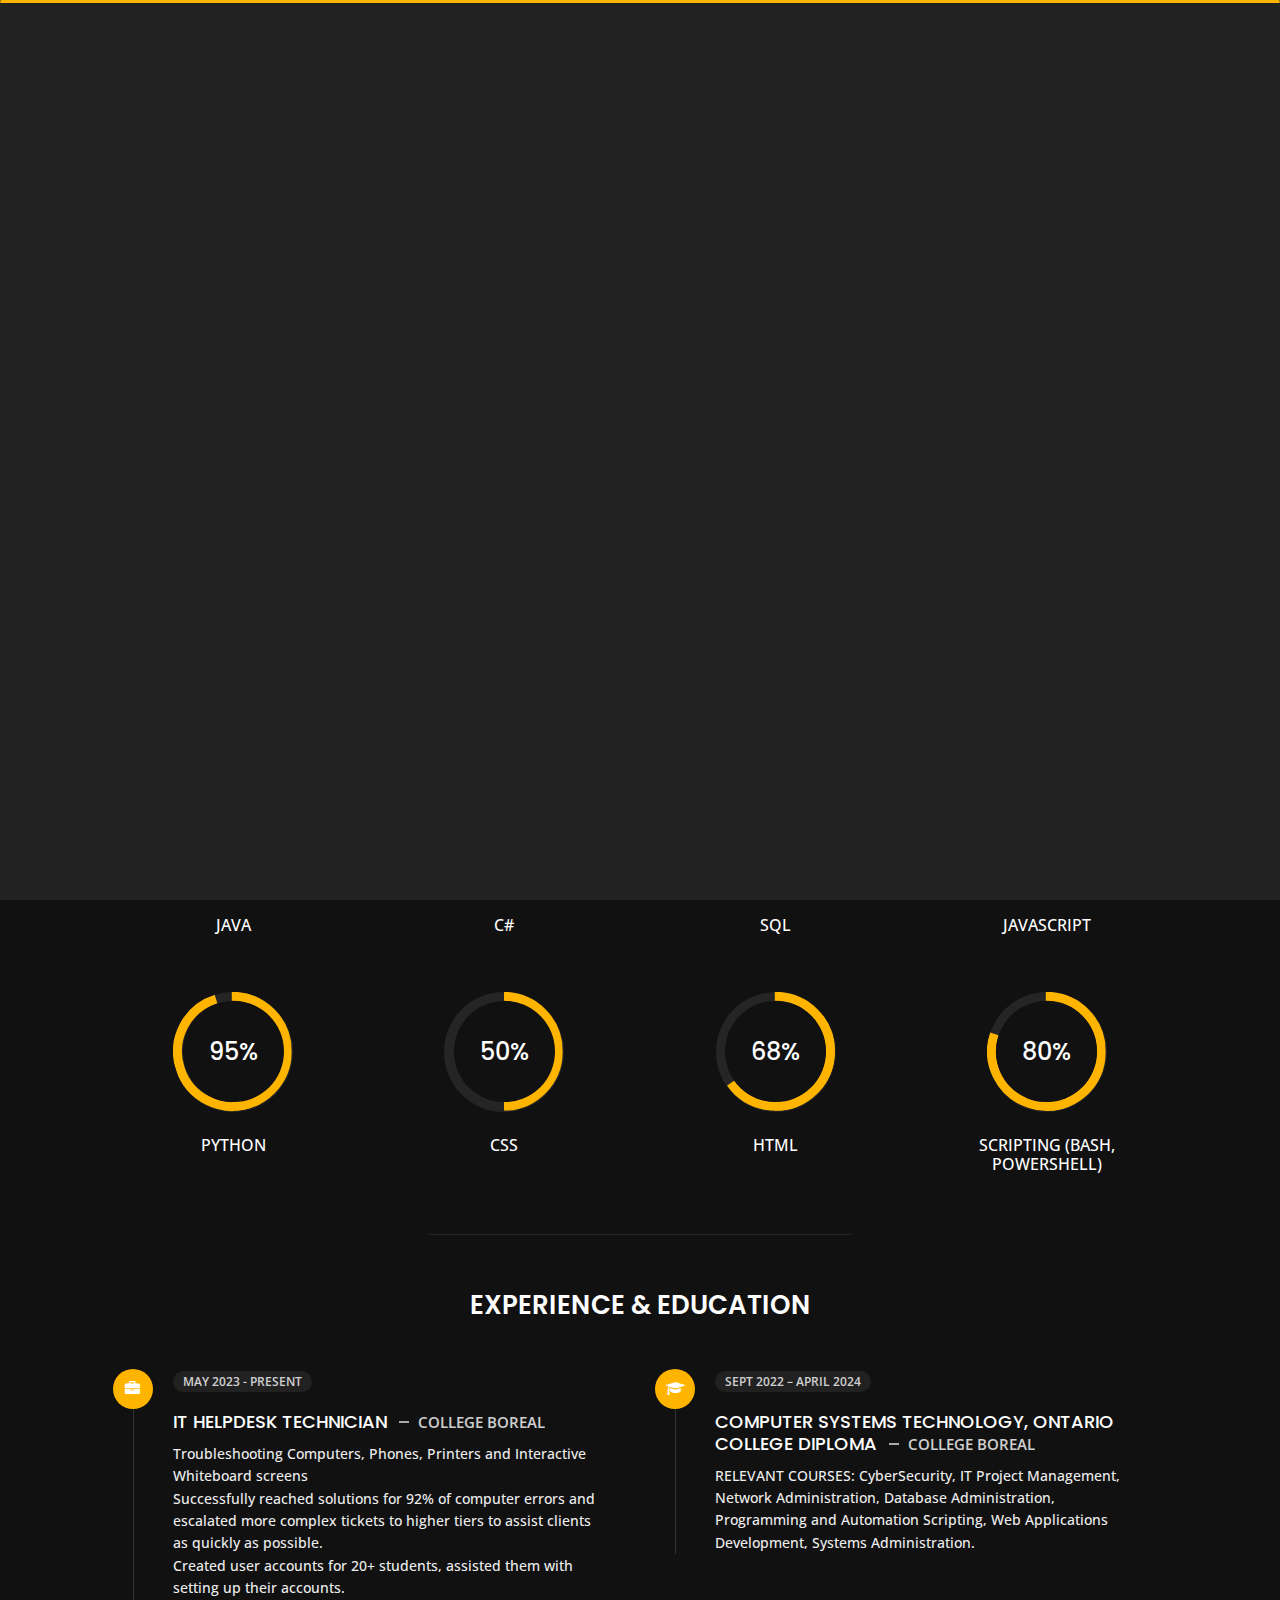
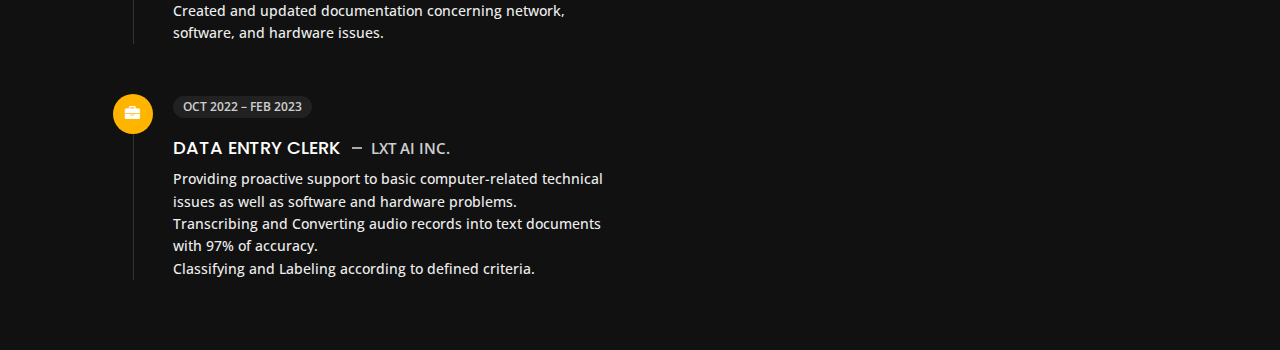
==== Pf-main/about.html @ 0c10811a "initial commit" ====
<!DOCTYPE html>
<html lang="en">

<head>
    <meta charset="utf-8">
    <title>Madani-T - About Me</title>
    <meta name="viewport" content="width=device-width, initial-scale=1">

    <!-- Template Google Fonts -->
    <link href="https://fonts.googleapis.com/css?family=Poppins:400,400i,500,500i,600,600i,700,700i,800,800i,900,900i" rel="stylesheet">
    <link href="https://fonts.googleapis.com/css?family=Open+Sans:300,400,400i,600,600i,700" rel="stylesheet">

    <!-- Template CSS Files -->
    <link href="css/bootstrap.min.css" rel="stylesheet">
    <link href="css/preloader.min.css" rel="stylesheet">
    <link href="css/circle.css" rel="stylesheet">
    <link href="css/font-awesome.min.css" rel="stylesheet">
    <link href="css/fm.revealator.jquery.min.css" rel="stylesheet">
    <link href="css/style.css" rel="stylesheet">

    <!-- CSS Skin File -->
    <link href="css/skins/yellow.css" rel="stylesheet">

    <!-- Modernizr JS File -->
    <script src="js/modernizr.custom.js"></script>
</head>

<body class="about">
<!-- Header Starts -->
<header class="header" id="navbar-collapse-toggle">
    <!-- Fixed Navigation Starts -->
    <ul class="icon-menu d-none d-lg-block revealator-slideup revealator-once revealator-delay1">
        <li class="icon-box">
            <i class="fa fa-home"></i>
            <a href="./">
                <h2>Home</h2>
            </a>
        </li>
        <li class="icon-box active">
            <i class="fa fa-user"></i>
            <a href="./about">
                <h2>About</h2>
            </a>
        </li>
        <li class="icon-box">
            <i class="fa fa-briefcase"></i>
            <a href="./portfolio">
                <h2>Portfolio</h2>
            </a>
        </li>
        <li class="icon-box">
            <i class="fa fa-envelope-open"></i>
            <a href="./contact">
                <h2>Contact</h2>
            </a>
		</li>
    </ul>
    <!-- Fixed Navigation Ends -->
    <!-- Mobile Menu Starts -->
    <nav role="navigation" class="d-block d-lg-none">
        <div id="menuToggle">
            <input type="checkbox" />
            <span></span>
            <span></span>
            <span></span>
            <ul class="list-unstyled" id="menu">
                <li><a href="./"><i class="fa fa-home"></i><span>Home</span></a></li>
                <li class="active"><a href="./about"><i class="fa fa-user"></i><span>About</span></a></li>
                <li><a href="./portfolio"><i class="fa fa-folder-open"></i><span>Portfolio</span></a></li>
                <li><a href="./contact"><i class="fa fa-envelope-open"></i><span>Contact</span></a></li>
            </ul>
        </div>
    </nav>
    <!-- Mobile Menu Ends -->
</header>
<!-- Header Ends -->
<!-- Page Title Starts -->
<section class="title-section text-left text-sm-center revealator-slideup revealator-once revealator-delay1">
    <h1>ABOUT <span>ME</span></h1>
    <span class="title-bg">Resume</span>
</section>
<!-- Page Title Ends -->
<!-- Main Content Starts -->
<section class="main-content revealator-slideup revealator-once revealator-delay1">
    <div class="container">
        <div class="row">
            <!-- Personal Info Starts -->
            <div class="col-12 col-lg-5 col-xl-6">
                <div class="row">
                    <div class="col-12">
                        <h3 class="text-uppercase custom-title mb-0 ft-wt-600">personal infos</h3>
                    </div>
                    <div class="col-12 d-block d-sm-none">
                        <img src="img/profile.jpg" class="img-fluid main-img-mobile" alt="my picture" />
                    </div>
                    <div class="col-6">
                        <ul class="about-list list-unstyled open-sans-font">
                            <li> <span class="title">first name :</span> <span class="value d-block d-sm-inline-block d-lg-block d-xl-inline-block">Madani</span> </li>
                            <li> <span class="title">last name :</span> <span class="value d-block d-sm-inline-block d-lg-block d-xl-inline-block">Tall</span> </li>
                            <li> <span class="title">Age :</span> <span class="value d-block d-sm-inline-block d-lg-block d-xl-inline-block">23</span> </li>
                            <li> <span class="title">Nationality :</span> <span class="value d-block d-sm-inline-block d-lg-block d-xl-inline-block">Malien</span> </li>
                            <li> <span class="title">Freelance :</span> <span class="value d-block d-sm-inline-block d-lg-block d-xl-inline-block">Available</span> </li>
                        </ul>
                    </div>
                    <div class="col-6">
                        <ul class="about-list list-unstyled open-sans-font">
                            <li> <span class="title">Address :</span> <span class="value d-block d-sm-inline-block d-lg-block d-xl-inline-block">Toronto, Ontario, CA</span> </li>
                            <li> <span class="title">phone :</span> <span class="value d-block d-sm-inline-block d-lg-block d-xl-inline-block">+1 (647) 283-9360</span> </li>
                            <li> <span class="title">Email :</span> <span class="value d-block d-sm-inline-block d-lg-block d-xl-inline-block">Madanit314@gmail.com</span> </li>
                            <li> <span class="title">GitHub :</span> <span class="value d-block d-sm-inline-block d-lg-block d-xl-inline-block"></span>Ackerman223</li>
                            <li> <span class="title">langages :</span> <span class="value d-block d-sm-inline-block d-lg-block d-xl-inline-block">French, English</span> </li>
                        </ul>
                    </div>
                </div>
            </div>
            <!-- Personal Info Ends -->
            <!-- Boxes Starts -->
            <div class="col-12 col-lg-7 col-xl-6 mt-5 mt-lg-0">
                <div class="row">
                    <div class="col-6">
                        <div class="box-stats with-margin">
                            <h3 class="poppins-font position-relative">2</h3>
                            <p class="open-sans-font m-0 position-relative text-uppercase">years of <span class="d-block">experience</span></p>
                        </div>
                    </div>
                    <div class="col-6">
                        <div class="box-stats with-margin">
                            <h3 class="poppins-font position-relative">10</h3>
                            <p class="open-sans-font m-0 position-relative text-uppercase">completed <span class="d-block">projects</span></p>
                        </div>
                    </div>
                    <div class="col-6">
                        <div class="box-stats">
                            <h3 class="poppins-font position-relative">20</h3>
                            <p class="open-sans-font m-0 position-relative text-uppercase">Happy<span class="d-block">customers</span></p>
                        </div>
                    </div>
                </div>
            </div>
            <!-- Boxes Ends -->
        </div>
        <hr class="separator">
        <!-- Skills Starts -->
        <div class="row">
            <div class="col-12">
                <h3 class="text-uppercase pb-4 pb-sm-5 mb-3 mb-sm-0 text-left text-sm-center custom-title ft-wt-600">My Skills</h3>
            </div>
            <div class="col-6 col-md-3 mb-3 mb-sm-5">
                <div class="c100 p25">
                    <span>27%</span>
                    <div class="slice">
                        <div class="bar"></div>
                        <div class="fill"></div>
                    </div>
                </div>
                <h6 class="text-uppercase open-sans-font text-center mt-2 mt-sm-4">java</h6>
            </div>
            <div class="col-6 col-md-3 mb-3 mb-sm-5">
                <div class="c100 p89">
                    <span>89%</span>
                    <div class="slice">
                        <div class="bar"></div>
                        <div class="fill"></div>
                    </div>
                </div>
                <h6 class="text-uppercase open-sans-font text-center mt-2 mt-sm-4">c#</h6>
            </div>
            <div class="col-6 col-md-3 mb-3 mb-sm-5">
                <div class="c100 p70">
                    <span>73%</span>
                    <div class="slice">
                        <div class="bar"></div>
                        <div class="fill"></div>
                    </div>
                </div>
                <h6 class="text-uppercase open-sans-font text-center mt-2 mt-sm-4">sql</h6>
            </div>
            <div class="col-6 col-md-3 mb-3 mb-sm-5">
                <div class="c100 p66">
                    <span>70%</span>
                    <div class="slice">
                        <div class="bar"></div>
                        <div class="fill"></div>
                    </div>
                </div>
                <h6 class="text-uppercase open-sans-font text-center mt-2 mt-sm-4">javascript</h6>
            </div>
            <div class="col-6 col-md-3 mb-3 mb-sm-5">
                <div class="c100 p95">
                    <span>95%</span>
                    <div class="slice">
                        <div class="bar"></div>
                        <div class="fill"></div>
                    </div>
                </div>
                <h6 class="text-uppercase open-sans-font text-center mt-2 mt-sm-4">python</h6>
            </div>
            <div class="col-6 col-md-3 mb-3 mb-sm-5">
                <div class="c100 p50">
                    <span>50%</span>
                    <div class="slice">
                        <div class="bar"></div>
                        <div class="fill"></div>
                    </div>
                </div>
                <h6 class="text-uppercase open-sans-font text-center mt-2 mt-sm-4">css</h6>
            </div>
            <div class="col-6 col-md-3 mb-3 mb-sm-5">
                <div class="c100 p65">
                    <span>68%</span>
                    <div class="slice">
                        <div class="bar"></div>
                        <div class="fill"></div>
                    </div>
                </div>
                <h6 class="text-uppercase open-sans-font text-center mt-2 mt-sm-4">html</h6>
            </div>
            <div class="col-6 col-md-3 mb-3 mb-sm-5">
                <div class="c100 p80">
                    <span>80%</span>
                    <div class="slice">
                        <div class="bar"></div>
                        <div class="fill"></div>
                    </div>
                </div>
                <h6 class="text-uppercase open-sans-font text-center mt-2 mt-sm-4">scripting (bash, powershell)</h6>
            </div>
        </div>
        <!-- Skills Ends -->
        <hr class="separator mt-1">
        <!-- Experience & Education Starts -->
        <div class="row">
            <div class="col-12">
                <h3 class="text-uppercase pb-5 mb-0 text-left text-sm-center custom-title ft-wt-600">Experience <span>&</span> Education</h3>
            </div>
            <div class="col-lg-6 m-15px-tb">
                <div class="resume-box">
                    <ul>
                        <li>
                            <div class="icon">
                                <i class="fa fa-briefcase"></i>
                            </div>
                            <span class="time open-sans-font text-uppercase">MAY 2023 - PRESENT</span>
                            <h5 class="poppins-font text-uppercase">IT Helpdesk Technician <span class="place open-sans-font">College Boreal</span></h5>
                            <p class="open-sans-font">Troubleshooting Computers, Phones, Printers and Interactive Whiteboard screens</p>
							<p class="open-sans-font">Successfully reached solutions for 92% of computer errors and escalated more complex tickets to higher tiers to assist clients as quickly as possible.</p>
							<p class="open-sans-font">Created user accounts for 20+ students, assisted them with setting up their accounts.</p>
							<p class="open-sans-font">Created and updated documentation concerning network, software, and hardware issues.</p>
                        </li>
                        <li>
                            <div class="icon">
                                <i class="fa fa-briefcase"></i>
                            </div>
                            <span class="time open-sans-font text-uppercase">OCT 2022 – FEB 2023</span>
                            <h5 class="poppins-font text-uppercase">Data Entry Clerk <span class="place open-sans-font">LXT AI Inc.</span></h5>
                            <p class="open-sans-font">Providing proactive support to basic computer-related technical issues as well as software and hardware problems.</p>
							<p class="open-sans-font">Transcribing and Converting audio records into text documents with 97% of accuracy.</p>
							<p class="open-sans-font">Classifying and Labeling according to defined criteria.</p>
                        </li>
                    </ul>
                </div>
            </div>
            <div class="col-lg-6 m-15px-tb">
                <div class="resume-box">
                    <ul>
                        <li>
                            <div class="icon">
                                <i class="fa fa-graduation-cap"></i>
                            </div>
                            <span class="time open-sans-font text-uppercase">SEPT 2022 – APRIL 2024</span>
                            <h5 class="poppins-font text-uppercase">Computer Systems Technology, Ontario College Diploma <span class="place open-sans-font">College Boreal</span></h5>
                            <p class="open-sans-font">RELEVANT COURSES: CyberSecurity, IT Project Management, Network Administration, Database Administration, Programming and Automation Scripting, Web Applications Development, Systems Administration.</p>
                        </li>
                    </ul>
                </div>
            </div>
        </div>
        <!-- Experience & Education Ends -->
    </div>
</section>
<!-- Main Content Ends -->

<!-- Template JS Files -->
<script src="js/jquery-3.5.0.min.js"></script>
<script src="js/preloader.min.js"></script>
<script src="js/fm.revealator.jquery.min.js"></script>
<script src="js/imagesloaded.pkgd.min.js"></script>
<script src="js/masonry.pkgd.min.js"></script>
<script src="js/classie.js"></script>
<script src="js/cbpGridGallery.js"></script>
<script src="js/jquery.hoverdir.js"></script>
<script src="js/popper.min.js"></script>
<script src="js/bootstrap.js"></script>
<script src="js/custom.js"></script>

</body>

</html>
---- Pf-main/css/preloader.min.css ----
.preloader{position:fixed;top:0;right:0;bottom:0;left:0;background-color:#111;transform-origin:bottom;z-index:111111}.preloader .black_wall{height:100%;background-color:#222;transform-origin:top;animation:preloader_slide 0.5s ease-in-out 0s 1 normal both}.preloader .loader{width:100%;height:3px;position:absolute;border-radius:2px;top:0;right:0;left:0;margin:auto;background-color:#FFC41F;transform-origin:left;animation:loader_running 3s ease-in-out 1s infinite normal both}.preloader.off{animation:preloader_slide 0.5s ease-in-out 0s 1 reverse both}@keyframes loader_running{0%{transform:scaleX(0);transform-origin:left}49%{transform:scaleX(1);transform-origin:left}50%{transform:scaleX(1);transform-origin:right}100%{transform-origin:right;transform:scaleX(0)}}@keyframes preloader_slide{from{transform:scaleY(0)}to{transform:scaleY(1)}}
---- Pf-main/css/circle.css ----
.rect-auto,
.c100.p51 .slice,
.c100.p52 .slice,
.c100.p53 .slice,
.c100.p54 .slice,
.c100.p55 .slice,
.c100.p56 .slice,
.c100.p57 .slice,
.c100.p58 .slice,
.c100.p59 .slice,
.c100.p60 .slice,
.c100.p61 .slice,
.c100.p62 .slice,
.c100.p63 .slice,
.c100.p64 .slice,
.c100.p65 .slice,
.c100.p66 .slice,
.c100.p67 .slice,
.c100.p68 .slice,
.c100.p69 .slice,
.c100.p70 .slice,
.c100.p71 .slice,
.c100.p72 .slice,
.c100.p73 .slice,
.c100.p74 .slice,
.c100.p75 .slice,
.c100.p76 .slice,
.c100.p77 .slice,
.c100.p78 .slice,
.c100.p79 .slice,
.c100.p80 .slice,
.c100.p81 .slice,
.c100.p82 .slice,
.c100.p83 .slice,
.c100.p84 .slice,
.c100.p85 .slice,
.c100.p86 .slice,
.c100.p87 .slice,
.c100.p88 .slice,
.c100.p89 .slice,
.c100.p90 .slice,
.c100.p91 .slice,
.c100.p92 .slice,
.c100.p93 .slice,
.c100.p94 .slice,
.c100.p95 .slice,
.c100.p96 .slice,
.c100.p97 .slice,
.c100.p98 .slice,
.c100.p99 .slice,
.c100.p100 .slice {
  clip: rect(auto, auto, auto, auto);
}
.pie,
.c100 .bar,
.c100.p51 .fill,
.c100.p52 .fill,
.c100.p53 .fill,
.c100.p54 .fill,
.c100.p55 .fill,
.c100.p56 .fill,
.c100.p57 .fill,
.c100.p58 .fill,
.c100.p59 .fill,
.c100.p60 .fill,
.c100.p61 .fill,
.c100.p62 .fill,
.c100.p63 .fill,
.c100.p64 .fill,
.c100.p65 .fill,
.c100.p66 .fill,
.c100.p67 .fill,
.c100.p68 .fill,
.c100.p69 .fill,
.c100.p70 .fill,
.c100.p71 .fill,
.c100.p72 .fill,
.c100.p73 .fill,
.c100.p74 .fill,
.c100.p75 .fill,
.c100.p76 .fill,
.c100.p77 .fill,
.c100.p78 .fill,
.c100.p79 .fill,
.c100.p80 .fill,
.c100.p81 .fill,
.c100.p82 .fill,
.c100.p83 .fill,
.c100.p84 .fill,
.c100.p85 .fill,
.c100.p86 .fill,
.c100.p87 .fill,
.c100.p88 .fill,
.c100.p89 .fill,
.c100.p90 .fill,
.c100.p91 .fill,
.c100.p92 .fill,
.c100.p93 .fill,
.c100.p94 .fill,
.c100.p95 .fill,
.c100.p96 .fill,
.c100.p97 .fill,
.c100.p98 .fill,
.c100.p99 .fill,
.c100.p100 .fill {
  position: absolute;
  border: 0.08em solid #307bbb;
  width: 0.84em;
  height: 0.84em;
  clip: rect(0em, 0.5em, 1em, 0em);
  border-radius: 50%;
  -webkit-transform: rotate(0deg);
  -moz-transform: rotate(0deg);
  -ms-transform: rotate(0deg);
  -o-transform: rotate(0deg);
  transform: rotate(0deg);
}
.pie-fill,
.c100.p51 .bar:after,
.c100.p51 .fill,
.c100.p52 .bar:after,
.c100.p52 .fill,
.c100.p53 .bar:after,
.c100.p53 .fill,
.c100.p54 .bar:after,
.c100.p54 .fill,
.c100.p55 .bar:after,
.c100.p55 .fill,
.c100.p56 .bar:after,
.c100.p56 .fill,
.c100.p57 .bar:after,
.c100.p57 .fill,
.c100.p58 .bar:after,
.c100.p58 .fill,
.c100.p59 .bar:after,
.c100.p59 .fill,
.c100.p60 .bar:after,
.c100.p60 .fill,
.c100.p61 .bar:after,
.c100.p61 .fill,
.c100.p62 .bar:after,
.c100.p62 .fill,
.c100.p63 .bar:after,
.c100.p63 .fill,
.c100.p64 .bar:after,
.c100.p64 .fill,
.c100.p65 .bar:after,
.c100.p65 .fill,
.c100.p66 .bar:after,
.c100.p66 .fill,
.c100.p67 .bar:after,
.c100.p67 .fill,
.c100.p68 .bar:after,
.c100.p68 .fill,
.c100.p69 .bar:after,
.c100.p69 .fill,
.c100.p70 .bar:after,
.c100.p70 .fill,
.c100.p71 .bar:after,
.c100.p71 .fill,
.c100.p72 .bar:after,
.c100.p72 .fill,
.c100.p73 .bar:after,
.c100.p73 .fill,
.c100.p74 .bar:after,
.c100.p74 .fill,
.c100.p75 .bar:after,
.c100.p75 .fill,
.c100.p76 .bar:after,
.c100.p76 .fill,
.c100.p77 .bar:after,
.c100.p77 .fill,
.c100.p78 .bar:after,
.c100.p78 .fill,
.c100.p79 .bar:after,
.c100.p79 .fill,
.c100.p80 .bar:after,
.c100.p80 .fill,
.c100.p81 .bar:after,
.c100.p81 .fill,
.c100.p82 .bar:after,
.c100.p82 .fill,
.c100.p83 .bar:after,
.c100.p83 .fill,
.c100.p84 .bar:after,
.c100.p84 .fill,
.c100.p85 .bar:after,
.c100.p85 .fill,
.c100.p86 .bar:after,
.c100.p86 .fill,
.c100.p87 .bar:after,
.c100.p87 .fill,
.c100.p88 .bar:after,
.c100.p88 .fill,
.c100.p89 .bar:after,
.c100.p89 .fill,
.c100.p90 .bar:after,
.c100.p90 .fill,
.c100.p91 .bar:after,
.c100.p91 .fill,
.c100.p92 .bar:after,
.c100.p92 .fill,
.c100.p93 .bar:after,
.c100.p93 .fill,
.c100.p94 .bar:after,
.c100.p94 .fill,
.c100.p95 .bar:after,
.c100.p95 .fill,
.c100.p96 .bar:after,
.c100.p96 .fill,
.c100.p97 .bar:after,
.c100.p97 .fill,
.c100.p98 .bar:after,
.c100.p98 .fill,
.c100.p99 .bar:after,
.c100.p99 .fill,
.c100.p100 .bar:after,
.c100.p100 .fill {
  -webkit-transform: rotate(180deg);
  -moz-transform: rotate(180deg);
  -ms-transform: rotate(180deg);
  -o-transform: rotate(180deg);
  transform: rotate(180deg);
}
.c100 {
  position: relative;
  font-size: 120px;
  width: 1em;
  height: 1em;
  border-radius: 50%;
  float: left;
  margin: 0 0.1em 0.1em 0;
  background-color: #cccccc;
}
.c100 *,
.c100 *:before,
.c100 *:after {
  -webkit-box-sizing: content-box;
  -moz-box-sizing: content-box;
  box-sizing: content-box;
}
.c100.center {
  float: none;
  margin: 0 auto;
}
.c100.big {
  font-size: 240px;
}
.c100.small {
  font-size: 80px;
}
.c100 > span {
  position: absolute;
  width: 100%;
  z-index: 1;
  left: 0;
  top: 0;
  width: 5em;
  line-height: 5em;
  font-size: 0.2em;
  color: #cccccc;
  display: block;
  text-align: center;
  white-space: nowrap;
  -webkit-transition-property: all;
  -moz-transition-property: all;
  -o-transition-property: all;
  transition-property: all;
  -webkit-transition-duration: 0.2s;
  -moz-transition-duration: 0.2s;
  -o-transition-duration: 0.2s;
  transition-duration: 0.2s;
  -webkit-transition-timing-function: ease-out;
  -moz-transition-timing-function: ease-out;
  -o-transition-timing-function: ease-out;
  transition-timing-function: ease-out;
}
.c100:after {
  position: absolute;
  top: 0.08em;
  left: 0.08em;
  display: block;
  content: " ";
  border-radius: 50%;
  background-color: #f5f5f5;
  width: 0.84em;
  height: 0.84em;
  -webkit-transition-property: all;
  -moz-transition-property: all;
  -o-transition-property: all;
  transition-property: all;
  -webkit-transition-duration: 0.2s;
  -moz-transition-duration: 0.2s;
  -o-transition-duration: 0.2s;
  transition-duration: 0.2s;
  -webkit-transition-timing-function: ease-in;
  -moz-transition-timing-function: ease-in;
  -o-transition-timing-function: ease-in;
  transition-timing-function: ease-in;
}
.c100 .slice {
  position: absolute;
  width: 1em;
  height: 1em;
  clip: rect(0em, 1em, 1em, 0.5em);
}
.c100.p1 .bar {
  -webkit-transform: rotate(3.6deg);
  -moz-transform: rotate(3.6deg);
  -ms-transform: rotate(3.6deg);
  -o-transform: rotate(3.6deg);
  transform: rotate(3.6deg);
}
.c100.p2 .bar {
  -webkit-transform: rotate(7.2deg);
  -moz-transform: rotate(7.2deg);
  -ms-transform: rotate(7.2deg);
  -o-transform: rotate(7.2deg);
  transform: rotate(7.2deg);
}
.c100.p3 .bar {
  -webkit-transform: rotate(10.8deg);
  -moz-transform: rotate(10.8deg);
  -ms-transform: rotate(10.8deg);
  -o-transform: rotate(10.8deg);
  transform: rotate(10.8deg);
}
.c100.p4 .bar {
  -webkit-transform: rotate(14.4deg);
  -moz-transform: rotate(14.4deg);
  -ms-transform: rotate(14.4deg);
  -o-transform: rotate(14.4deg);
  transform: rotate(14.4deg);
}
.c100.p5 .bar {
  -webkit-transform: rotate(18deg);
  -moz-transform: rotate(18deg);
  -ms-transform: rotate(18deg);
  -o-transform: rotate(18deg);
  transform: rotate(18deg);
}
.c100.p6 .bar {
  -webkit-transform: rotate(21.6deg);
  -moz-transform: rotate(21.6deg);
  -ms-transform: rotate(21.6deg);
  -o-transform: rotate(21.6deg);
  transform: rotate(21.6deg);
}
.c100.p7 .bar {
  -webkit-transform: rotate(25.2deg);
  -moz-transform: rotate(25.2deg);
  -ms-transform: rotate(25.2deg);
  -o-transform: rotate(25.2deg);
  transform: rotate(25.2deg);
}
.c100.p8 .bar {
  -webkit-transform: rotate(28.8deg);
  -moz-transform: rotate(28.8deg);
  -ms-transform: rotate(28.8deg);
  -o-transform: rotate(28.8deg);
  transform: rotate(28.8deg);
}
.c100.p9 .bar {
  -webkit-transform: rotate(32.4deg);
  -moz-transform: rotate(32.4deg);
  -ms-transform: rotate(32.4deg);
  -o-transform: rotate(32.4deg);
  transform: rotate(32.4deg);
}
.c100.p10 .bar {
  -webkit-transform: rotate(36deg);
  -moz-transform: rotate(36deg);
  -ms-transform: rotate(36deg);
  -o-transform: rotate(36deg);
  transform: rotate(36deg);
}
.c100.p11 .bar {
  -webkit-transform: rotate(39.6deg);
  -moz-transform: rotate(39.6deg);
  -ms-transform: rotate(39.6deg);
  -o-transform: rotate(39.6deg);
  transform: rotate(39.6deg);
}
.c100.p12 .bar {
  -webkit-transform: rotate(43.2deg);
  -moz-transform: rotate(43.2deg);
  -ms-transform: rotate(43.2deg);
  -o-transform: rotate(43.2deg);
  transform: rotate(43.2deg);
}
.c100.p13 .bar {
  -webkit-transform: rotate(46.800000000000004deg);
  -moz-transform: rotate(46.800000000000004deg);
  -ms-transform: rotate(46.800000000000004deg);
  -o-transform: rotate(46.800000000000004deg);
  transform: rotate(46.800000000000004deg);
}
.c100.p14 .bar {
  -webkit-transform: rotate(50.4deg);
  -moz-transform: rotate(50.4deg);
  -ms-transform: rotate(50.4deg);
  -o-transform: rotate(50.4deg);
  transform: rotate(50.4deg);
}
.c100.p15 .bar {
  -webkit-transform: rotate(54deg);
  -moz-transform: rotate(54deg);
  -ms-transform: rotate(54deg);
  -o-transform: rotate(54deg);
  transform: rotate(54deg);
}
.c100.p16 .bar {
  -webkit-transform: rotate(57.6deg);
  -moz-transform: rotate(57.6deg);
  -ms-transform: rotate(57.6deg);
  -o-transform: rotate(57.6deg);
  transform: rotate(57.6deg);
}
.c100.p17 .bar {
  -webkit-transform: rotate(61.2deg);
  -moz-transform: rotate(61.2deg);
  -ms-transform: rotate(61.2deg);
  -o-transform: rotate(61.2deg);
  transform: rotate(61.2deg);
}
.c100.p18 .bar {
  -webkit-transform: rotate(64.8deg);
  -moz-transform: rotate(64.8deg);
  -ms-transform: rotate(64.8deg);
  -o-transform: rotate(64.8deg);
  transform: rotate(64.8deg);
}
.c100.p19 .bar {
  -webkit-transform: rotate(68.4deg);
  -moz-transform: rotate(68.4deg);
  -ms-transform: rotate(68.4deg);
  -o-transform: rotate(68.4deg);
  transform: rotate(68.4deg);
}
.c100.p20 .bar {
  -webkit-transform: rotate(72deg);
  -moz-transform: rotate(72deg);
  -ms-transform: rotate(72deg);
  -o-transform: rotate(72deg);
  transform: rotate(72deg);
}
.c100.p21 .bar {
  -webkit-transform: rotate(75.60000000000001deg);
  -moz-transform: rotate(75.60000000000001deg);
  -ms-transform: rotate(75.60000000000001deg);
  -o-transform: rotate(75.60000000000001deg);
  transform: rotate(75.60000000000001deg);
}
.c100.p22 .bar {
  -webkit-transform: rotate(79.2deg);
  -moz-transform: rotate(79.2deg);
  -ms-transform: rotate(79.2deg);
  -o-transform: rotate(79.2deg);
  transform: rotate(79.2deg);
}
.c100.p23 .bar {
  -webkit-transform: rotate(82.8deg);
  -moz-transform: rotate(82.8deg);
  -ms-transform: rotate(82.8deg);
  -o-transform: rotate(82.8deg);
  transform: rotate(82.8deg);
}
.c100.p24 .bar {
  -webkit-transform: rotate(86.4deg);
  -moz-transform: rotate(86.4deg);
  -ms-transform: rotate(86.4deg);
  -o-transform: rotate(86.4deg);
  transform: rotate(86.4deg);
}
.c100.p25 .bar {
  -webkit-transform: rotate(90deg);
  -moz-transform: rotate(90deg);
  -ms-transform: rotate(90deg);
  -o-transform: rotate(90deg);
  transform: rotate(90deg);
}
.c100.p26 .bar {
  -webkit-transform: rotate(93.60000000000001deg);
  -moz-transform: rotate(93.60000000000001deg);
  -ms-transform: rotate(93.60000000000001deg);
  -o-transform: rotate(93.60000000000001deg);
  transform: rotate(93.60000000000001deg);
}
.c100.p27 .bar {
  -webkit-transform: rotate(97.2deg);
  -moz-transform: rotate(97.2deg);
  -ms-transform: rotate(97.2deg);
  -o-transform: rotate(97.2deg);
  transform: rotate(97.2deg);
}
.c100.p28 .bar {
  -webkit-transform: rotate(100.8deg);
  -moz-transform: rotate(100.8deg);
  -ms-transform: rotate(100.8deg);
  -o-transform: rotate(100.8deg);
  transform: rotate(100.8deg);
}
.c100.p29 .bar {
  -webkit-transform: rotate(104.4deg);
  -moz-transform: rotate(104.4deg);
  -ms-transform: rotate(104.4deg);
  -o-transform: rotate(104.4deg);
  transform: rotate(104.4deg);
}
.c100.p30 .bar {
  -webkit-transform: rotate(108deg);
  -moz-transform: rotate(108deg);
  -ms-transform: rotate(108deg);
  -o-transform: rotate(108deg);
  transform: rotate(108deg);
}
.c100.p31 .bar {
  -webkit-transform: rotate(111.60000000000001deg);
  -moz-transform: rotate(111.60000000000001deg);
  -ms-transform: rotate(111.60000000000001deg);
  -o-transform: rotate(111.60000000000001deg);
  transform: rotate(111.60000000000001deg);
}
.c100.p32 .bar {
  -webkit-transform: rotate(115.2deg);
  -moz-transform: rotate(115.2deg);
  -ms-transform: rotate(115.2deg);
  -o-transform: rotate(115.2deg);
  transform: rotate(115.2deg);
}
.c100.p33 .bar {
  -webkit-transform: rotate(118.8deg);
  -moz-transform: rotate(118.8deg);
  -ms-transform: rotate(118.8deg);
  -o-transform: rotate(118.8deg);
  transform: rotate(118.8deg);
}
.c100.p34 .bar {
  -webkit-transform: rotate(122.4deg);
  -moz-transform: rotate(122.4deg);
  -ms-transform: rotate(122.4deg);
  -o-transform: rotate(122.4deg);
  transform: rotate(122.4deg);
}
.c100.p35 .bar {
  -webkit-transform: rotate(126deg);
  -moz-transform: rotate(126deg);
  -ms-transform: rotate(126deg);
  -o-transform: rotate(126deg);
  transform: rotate(126deg);
}
.c100.p36 .bar {
  -webkit-transform: rotate(129.6deg);
  -moz-transform: rotate(129.6deg);
  -ms-transform: rotate(129.6deg);
  -o-transform: rotate(129.6deg);
  transform: rotate(129.6deg);
}
.c100.p37 .bar {
  -webkit-transform: rotate(133.20000000000002deg);
  -moz-transform: rotate(133.20000000000002deg);
  -ms-transform: rotate(133.20000000000002deg);
  -o-transform: rotate(133.20000000000002deg);
  transform: rotate(133.20000000000002deg);
}
.c100.p38 .bar {
  -webkit-transform: rotate(136.8deg);
  -moz-transform: rotate(136.8deg);
  -ms-transform: rotate(136.8deg);
  -o-transform: rotate(136.8deg);
  transform: rotate(136.8deg);
}
.c100.p39 .bar {
  -webkit-transform: rotate(140.4deg);
  -moz-transform: rotate(140.4deg);
  -ms-transform: rotate(140.4deg);
  -o-transform: rotate(140.4deg);
  transform: rotate(140.4deg);
}
.c100.p40 .bar {
  -webkit-transform: rotate(144deg);
  -moz-transform: rotate(144deg);
  -ms-transform: rotate(144deg);
  -o-transform: rotate(144deg);
  transform: rotate(144deg);
}
.c100.p41 .bar {
  -webkit-transform: rotate(147.6deg);
  -moz-transform: rotate(147.6deg);
  -ms-transform: rotate(147.6deg);
  -o-transform: rotate(147.6deg);
  transform: rotate(147.6deg);
}
.c100.p42 .bar {
  -webkit-transform: rotate(151.20000000000002deg);
  -moz-transform: rotate(151.20000000000002deg);
  -ms-transform: rotate(151.20000000000002deg);
  -o-transform: rotate(151.20000000000002deg);
  transform: rotate(151.20000000000002deg);
}
.c100.p43 .bar {
  -webkit-transform: rotate(154.8deg);
  -moz-transform: rotate(154.8deg);
  -ms-transform: rotate(154.8deg);
  -o-transform: rotate(154.8deg);
  transform: rotate(154.8deg);
}
.c100.p44 .bar {
  -webkit-transform: rotate(158.4deg);
  -moz-transform: rotate(158.4deg);
  -ms-transform: rotate(158.4deg);
  -o-transform: rotate(158.4deg);
  transform: rotate(158.4deg);
}
.c100.p45 .bar {
  -webkit-transform: rotate(162deg);
  -moz-transform: rotate(162deg);
  -ms-transform: rotate(162deg);
  -o-transform: rotate(162deg);
  transform: rotate(162deg);
}
.c100.p46 .bar {
  -webkit-transform: rotate(165.6deg);
  -moz-transform: rotate(165.6deg);
  -ms-transform: rotate(165.6deg);
  -o-transform: rotate(165.6deg);
  transform: rotate(165.6deg);
}
.c100.p47 .bar {
  -webkit-transform: rotate(169.20000000000002deg);
  -moz-transform: rotate(169.20000000000002deg);
  -ms-transform: rotate(169.20000000000002deg);
  -o-transform: rotate(169.20000000000002deg);
  transform: rotate(169.20000000000002deg);
}
.c100.p48 .bar {
  -webkit-transform: rotate(172.8deg);
  -moz-transform: rotate(172.8deg);
  -ms-transform: rotate(172.8deg);
  -o-transform: rotate(172.8deg);
  transform: rotate(172.8deg);
}
.c100.p49 .bar {
  -webkit-transform: rotate(176.4deg);
  -moz-transform: rotate(176.4deg);
  -ms-transform: rotate(176.4deg);
  -o-transform: rotate(176.4deg);
  transform: rotate(176.4deg);
}
.c100.p50 .bar {
  -webkit-transform: rotate(180deg);
  -moz-transform: rotate(180deg);
  -ms-transform: rotate(180deg);
  -o-transform: rotate(180deg);
  transform: rotate(180deg);
}
.c100.p51 .bar {
  -webkit-transform: rotate(183.6deg);
  -moz-transform: rotate(183.6deg);
  -ms-transform: rotate(183.6deg);
  -o-transform: rotate(183.6deg);
  transform: rotate(183.6deg);
}
.c100.p52 .bar {
  -webkit-transform: rotate(187.20000000000002deg);
  -moz-transform: rotate(187.20000000000002deg);
  -ms-transform: rotate(187.20000000000002deg);
  -o-transform: rotate(187.20000000000002deg);
  transform: rotate(187.20000000000002deg);
}
.c100.p53 .bar {
  -webkit-transform: rotate(190.8deg);
  -moz-transform: rotate(190.8deg);
  -ms-transform: rotate(190.8deg);
  -o-transform: rotate(190.8deg);
  transform: rotate(190.8deg);
}
.c100.p54 .bar {
  -webkit-transform: rotate(194.4deg);
  -moz-transform: rotate(194.4deg);
  -ms-transform: rotate(194.4deg);
  -o-transform: rotate(194.4deg);
  transform: rotate(194.4deg);
}
.c100.p55 .bar {
  -webkit-transform: rotate(198deg);
  -moz-transform: rotate(198deg);
  -ms-transform: rotate(198deg);
  -o-transform: rotate(198deg);
  transform: rotate(198deg);
}
.c100.p56 .bar {
  -webkit-transform: rotate(201.6deg);
  -moz-transform: rotate(201.6deg);
  -ms-transform: rotate(201.6deg);
  -o-transform: rotate(201.6deg);
  transform: rotate(201.6deg);
}
.c100.p57 .bar {
  -webkit-transform: rotate(205.20000000000002deg);
  -moz-transform: rotate(205.20000000000002deg);
  -ms-transform: rotate(205.20000000000002deg);
  -o-transform: rotate(205.20000000000002deg);
  transform: rotate(205.20000000000002deg);
}
.c100.p58 .bar {
  -webkit-transform: rotate(208.8deg);
  -moz-transform: rotate(208.8deg);
  -ms-transform: rotate(208.8deg);
  -o-transform: rotate(208.8deg);
  transform: rotate(208.8deg);
}
.c100.p59 .bar {
  -webkit-transform: rotate(212.4deg);
  -moz-transform: rotate(212.4deg);
  -ms-transform: rotate(212.4deg);
  -o-transform: rotate(212.4deg);
  transform: rotate(212.4deg);
}
.c100.p60 .bar {
  -webkit-transform: rotate(216deg);
  -moz-transform: rotate(216deg);
  -ms-transform: rotate(216deg);
  -o-transform: rotate(216deg);
  transform: rotate(216deg);
}
.c100.p61 .bar {
  -webkit-transform: rotate(219.6deg);
  -moz-transform: rotate(219.6deg);
  -ms-transform: rotate(219.6deg);
  -o-transform: rotate(219.6deg);
  transform: rotate(219.6deg);
}
.c100.p62 .bar {
  -webkit-transform: rotate(223.20000000000002deg);
  -moz-transform: rotate(223.20000000000002deg);
  -ms-transform: rotate(223.20000000000002deg);
  -o-transform: rotate(223.20000000000002deg);
  transform: rotate(223.20000000000002deg);
}
.c100.p63 .bar {
  -webkit-transform: rotate(226.8deg);
  -moz-transform: rotate(226.8deg);
  -ms-transform: rotate(226.8deg);
  -o-transform: rotate(226.8deg);
  transform: rotate(226.8deg);
}
.c100.p64 .bar {
  -webkit-transform: rotate(230.4deg);
  -moz-transform: rotate(230.4deg);
  -ms-transform: rotate(230.4deg);
  -o-transform: rotate(230.4deg);
  transform: rotate(230.4deg);
}
.c100.p65 .bar {
  -webkit-transform: rotate(234deg);
  -moz-transform: rotate(234deg);
  -ms-transform: rotate(234deg);
  -o-transform: rotate(234deg);
  transform: rotate(234deg);
}
.c100.p66 .bar {
  -webkit-transform: rotate(237.6deg);
  -moz-transform: rotate(237.6deg);
  -ms-transform: rotate(237.6deg);
  -o-transform: rotate(237.6deg);
  transform: rotate(237.6deg);
}
.c100.p67 .bar {
  -webkit-transform: rotate(241.20000000000002deg);
  -moz-transform: rotate(241.20000000000002deg);
  -ms-transform: rotate(241.20000000000002deg);
  -o-transform: rotate(241.20000000000002deg);
  transform: rotate(241.20000000000002deg);
}
.c100.p68 .bar {
  -webkit-transform: rotate(244.8deg);
  -moz-transform: rotate(244.8deg);
  -ms-transform: rotate(244.8deg);
  -o-transform: rotate(244.8deg);
  transform: rotate(244.8deg);
}
.c100.p69 .bar {
  -webkit-transform: rotate(248.4deg);
  -moz-transform: rotate(248.4deg);
  -ms-transform: rotate(248.4deg);
  -o-transform: rotate(248.4deg);
  transform: rotate(248.4deg);
}
.c100.p70 .bar {
  -webkit-transform: rotate(252deg);
  -moz-transform: rotate(252deg);
  -ms-transform: rotate(252deg);
  -o-transform: rotate(252deg);
  transform: rotate(252deg);
}
.c100.p71 .bar {
  -webkit-transform: rotate(255.6deg);
  -moz-transform: rotate(255.6deg);
  -ms-transform: rotate(255.6deg);
  -o-transform: rotate(255.6deg);
  transform: rotate(255.6deg);
}
.c100.p72 .bar {
  -webkit-transform: rotate(259.2deg);
  -moz-transform: rotate(259.2deg);
  -ms-transform: rotate(259.2deg);
  -o-transform: rotate(259.2deg);
  transform: rotate(259.2deg);
}
.c100.p73 .bar {
  -webkit-transform: rotate(262.8deg);
  -moz-transform: rotate(262.8deg);
  -ms-transform: rotate(262.8deg);
  -o-transform: rotate(262.8deg);
  transform: rotate(262.8deg);
}
.c100.p74 .bar {
  -webkit-transform: rotate(266.40000000000003deg);
  -moz-transform: rotate(266.40000000000003deg);
  -ms-transform: rotate(266.40000000000003deg);
  -o-transform: rotate(266.40000000000003deg);
  transform: rotate(266.40000000000003deg);
}
.c100.p75 .bar {
  -webkit-transform: rotate(270deg);
  -moz-transform: rotate(270deg);
  -ms-transform: rotate(270deg);
  -o-transform: rotate(270deg);
  transform: rotate(270deg);
}
.c100.p76 .bar {
  -webkit-transform: rotate(273.6deg);
  -moz-transform: rotate(273.6deg);
  -ms-transform: rotate(273.6deg);
  -o-transform: rotate(273.6deg);
  transform: rotate(273.6deg);
}
.c100.p77 .bar {
  -webkit-transform: rotate(277.2deg);
  -moz-transform: rotate(277.2deg);
  -ms-transform: rotate(277.2deg);
  -o-transform: rotate(277.2deg);
  transform: rotate(277.2deg);
}
.c100.p78 .bar {
  -webkit-transform: rotate(280.8deg);
  -moz-transform: rotate(280.8deg);
  -ms-transform: rotate(280.8deg);
  -o-transform: rotate(280.8deg);
  transform: rotate(280.8deg);
}
.c100.p79 .bar {
  -webkit-transform: rotate(284.40000000000003deg);
  -moz-transform: rotate(284.40000000000003deg);
  -ms-transform: rotate(284.40000000000003deg);
  -o-transform: rotate(284.40000000000003deg);
  transform: rotate(284.40000000000003deg);
}
.c100.p80 .bar {
  -webkit-transform: rotate(288deg);
  -moz-transform: rotate(288deg);
  -ms-transform: rotate(288deg);
  -o-transform: rotate(288deg);
  transform: rotate(288deg);
}
.c100.p81 .bar {
  -webkit-transform: rotate(291.6deg);
  -moz-transform: rotate(291.6deg);
  -ms-transform: rotate(291.6deg);
  -o-transform: rotate(291.6deg);
  transform: rotate(291.6deg);
}
.c100.p82 .bar {
  -webkit-transform: rotate(295.2deg);
  -moz-transform: rotate(295.2deg);
  -ms-transform: rotate(295.2deg);
  -o-transform: rotate(295.2deg);
  transform: rotate(295.2deg);
}
.c100.p83 .bar {
  -webkit-transform: rotate(298.8deg);
  -moz-transform: rotate(298.8deg);
  -ms-transform: rotate(298.8deg);
  -o-transform: rotate(298.8deg);
  transform: rotate(298.8deg);
}
.c100.p84 .bar {
  -webkit-transform: rotate(302.40000000000003deg);
  -moz-transform: rotate(302.40000000000003deg);
  -ms-transform: rotate(302.40000000000003deg);
  -o-transform: rotate(302.40000000000003deg);
  transform: rotate(302.40000000000003deg);
}
.c100.p85 .bar {
  -webkit-transform: rotate(306deg);
  -moz-transform: rotate(306deg);
  -ms-transform: rotate(306deg);
  -o-transform: rotate(306deg);
  transform: rotate(306deg);
}
.c100.p86 .bar {
  -webkit-transform: rotate(309.6deg);
  -moz-transform: rotate(309.6deg);
  -ms-transform: rotate(309.6deg);
  -o-transform: rotate(309.6deg);
  transform: rotate(309.6deg);
}
.c100.p87 .bar {
  -webkit-transform: rotate(313.2deg);
  -moz-transform: rotate(313.2deg);
  -ms-transform: rotate(313.2deg);
  -o-transform: rotate(313.2deg);
  transform: rotate(313.2deg);
}
.c100.p88 .bar {
  -webkit-transform: rotate(316.8deg);
  -moz-transform: rotate(316.8deg);
  -ms-transform: rotate(316.8deg);
  -o-transform: rotate(316.8deg);
  transform: rotate(316.8deg);
}
.c100.p89 .bar {
  -webkit-transform: rotate(320.40000000000003deg);
  -moz-transform: rotate(320.40000000000003deg);
  -ms-transform: rotate(320.40000000000003deg);
  -o-transform: rotate(320.40000000000003deg);
  transform: rotate(320.40000000000003deg);
}
.c100.p90 .bar {
  -webkit-transform: rotate(324deg);
  -moz-transform: rotate(324deg);
  -ms-transform: rotate(324deg);
  -o-transform: rotate(324deg);
  transform: rotate(324deg);
}
.c100.p91 .bar {
  -webkit-transform: rotate(327.6deg);
  -moz-transform: rotate(327.6deg);
  -ms-transform: rotate(327.6deg);
  -o-transform: rotate(327.6deg);
  transform: rotate(327.6deg);
}
.c100.p92 .bar {
  -webkit-transform: rotate(331.2deg);
  -moz-transform: rotate(331.2deg);
  -ms-transform: rotate(331.2deg);
  -o-transform: rotate(331.2deg);
  transform: rotate(331.2deg);
}
.c100.p93 .bar {
  -webkit-transform: rotate(334.8deg);
  -moz-transform: rotate(334.8deg);
  -ms-transform: rotate(334.8deg);
  -o-transform: rotate(334.8deg);
  transform: rotate(334.8deg);
}
.c100.p94 .bar {
  -webkit-transform: rotate(338.40000000000003deg);
  -moz-transform: rotate(338.40000000000003deg);
  -ms-transform: rotate(338.40000000000003deg);
  -o-transform: rotate(338.40000000000003deg);
  transform: rotate(338.40000000000003deg);
}
.c100.p95 .bar {
  -webkit-transform: rotate(342deg);
  -moz-transform: rotate(342deg);
  -ms-transform: rotate(342deg);
  -o-transform: rotate(342deg);
  transform: rotate(342deg);
}
.c100.p96 .bar {
  -webkit-transform: rotate(345.6deg);
  -moz-transform: rotate(345.6deg);
  -ms-transform: rotate(345.6deg);
  -o-transform: rotate(345.6deg);
  transform: rotate(345.6deg);
}
.c100.p97 .bar {
  -webkit-transform: rotate(349.2deg);
  -moz-transform: rotate(349.2deg);
  -ms-transform: rotate(349.2deg);
  -o-transform: rotate(349.2deg);
  transform: rotate(349.2deg);
}
.c100.p98 .bar {
  -webkit-transform: rotate(352.8deg);
  -moz-transform: rotate(352.8deg);
  -ms-transform: rotate(352.8deg);
  -o-transform: rotate(352.8deg);
  transform: rotate(352.8deg);
}
.c100.p99 .bar {
  -webkit-transform: rotate(356.40000000000003deg);
  -moz-transform: rotate(356.40000000000003deg);
  -ms-transform: rotate(356.40000000000003deg);
  -o-transform: rotate(356.40000000000003deg);
  transform: rotate(356.40000000000003deg);
}
.c100.p100 .bar {
  -webkit-transform: rotate(360deg);
  -moz-transform: rotate(360deg);
  -ms-transform: rotate(360deg);
  -o-transform: rotate(360deg);
  transform: rotate(360deg);
}
.c100:hover {
  cursor: default;
}

.c100.dark {
  background-color: #777777;
}
.c100.dark .bar,
.c100.dark .fill {
  border-color: #c6ff00 !important;
}
.c100.dark > span {
  color: #777777;
}
.c100.dark:after {
  background-color: #666666;
}
.c100.dark:hover > span {
  color: #c6ff00;
}
.c100.green .bar,
.c100.green .fill {
  border-color: #4db53c !important;
}
.c100.green:hover > span {
  color: #4db53c;
}
.c100.green.dark .bar,
.c100.green.dark .fill {
  border-color: #5fd400 !important;
}
.c100.green.dark:hover > span {
  color: #5fd400;
}
.c100.orange .bar,
.c100.orange .fill {
  border-color: #dd9d22 !important;
}
.c100.orange:hover > span {
  color: #dd9d22;
}
.c100.orange.dark .bar,
.c100.orange.dark .fill {
  border-color: #e08833 !important;
}
.c100.orange.dark:hover > span {
  color: #e08833;
}
---- Pf-main/css/style.css ----
/*
Template Name: Tunis - Personal Portfolio
Author: celtano
Author URI: http://themeforest.net/user/celtano
Description: Tunis - Personal Portfolio
Version: 1.0
*/

/*------------------------------------------------------------------
[Table of contents]
	+ General
	    - Miscellaneous
		- Light Body
		- Buttons
		- Page Title
	+ Header
		- Desktop Navigation
		- Mobile Navigation
	+ Pages
		- Homepage
		+ About
		    - Personal Info List
			- Box Stats
			- Resume
			- Skills
		+ Portfolio
		    - Grid
		    + Slideshow
                - Embedded Videos
                - Carousel
                - Navigation
        + Contact
            - Left Side
            - Contact Form
		+ Blog
            - Latest Posts
            - Pagination
	- Responsive Design Styles
-------------------------------------------------------------------*/

/* [ GENERAL ] */
/*================================================== */

/*** Miscellaneous ***/

html {
  overflow-x: hidden;
  height: 100%;
}

body {
  font-family: 'Poppins', sans-serif;
  font-size: 15px;
  color: #fff;
  font-weight: 500;
  line-height: 1.6;
  position: relative;
  background-size: cover;
  background-position: center;
  height: 100%;
  width: 100%;
  background-color: #111;
}

.poppins-font {
  font-family: 'Poppins', sans-serif;
}

.open-sans-font {
  font-family: 'Open Sans', sans-serif;
}

hr.separator {
  border-top: 1px solid #252525;
  margin: 70px auto 55px;
  max-width: 40%;
}

.ft-wt-600 {
  font-weight: 600;
}

.mb-30 {
  margin-bottom: 30px;
}

.no-transform {
  transform: none !important;
}

.custom-title {
  padding-bottom: 22px;
  font-size: 26px;
}

/*** Light Body ***/

body.light {
  color: #666;
  background-color: #fff;
}

body.home.light .home-details h1 span,
body.light .button .button-text {
  color: #666;
}

body.light .button:hover .button-text {
  color: #fff;
}

body.home.light .home-details h6 {
  color: #777;
}

body.light .preloader .black_wall {
  background-color: #eee;
}

body.light .preloader {
  background-color: #fff;
}

body.light .title-section h1 {
  color: #666;
}

body.light .title-bg {
  color: rgba(30, 37, 48, 0.07);
}

body.light.about .box-stats {
  border: 1px solid #ddd;
}

body.light.about .c100,
body.light.about .resume-box .time {
  background-color: #eee;
}

body.light.about .resume-box .time,
body.light.about .resume-box p {
  color: #666;
}

body.light.about .resume-box .place:before {
  background-color: #666;
}

body.light.about  .resume-box li:after {
  border-left: 1px solid #ddd;
}

body.light.about .c100 > span {
  color: #666;
}

body.light.about .c100:after {
  background-color: #fff;
}

body.light.portfolio .slideshow figure {
  background-color: #fff;
}

body.light.portfolio .slideshow ul > li:after {
  background: rgba(255,255,255,0.77);
}

body.light.portfolio .slideshow {
  background: rgba(0,0,0,0.7);
}

body.light.contact .contactform input[type=text],
body.light.contact .contactform input[type=email],
body.light.contact .contactform textarea {
  background-color: #fff;
  border: 1px solid #ddd;
  color: #666;
}

body.light.contact  ul.social li a {
  color: #666;
  background: #eee;
}

body.light.contact  ul.social li a:hover {
  color: #fff;
}

body.light.blog .post-content {
  background-color: #f2f2f2;
}

body.light.blog .post-content .entry-header h3 a {
  color: #666;
}

body.light.blog .page-link {
  color: #666;
  background-color: #eee;
  border: 1px solid #eee;
}

body.light.blog-post .meta {
  color: #888;
}

body.light.blog .page-item.active .page-link {
  color: #fff;
}

body.light hr.separator {
  border-top: 1px solid #ddd;
}

@media (min-width: 992px) {
  body.light .header ul.icon-menu li.icon-box {
    background-color: #eee;
  }

  body.light .header ul.icon-menu li.icon-box i {
    color: #666;
  }

  body.light .header ul.icon-menu li.icon-box.active,
  body.light .header ul.icon-menu li.icon-box:hover,
  body.light .header ul.icon-menu li.icon-box.active i,
  body.light .header ul.icon-menu li.icon-box:hover i {
    color: #fff;
  }
}

@media (max-width: 991px) {

  body.light .main-img-mobile {
    border: 4px solid #eee;
  }

  body.light #menuToggle {
    border: 1px solid #ddd;
  }

  body.light #menuToggle,
  body.light #menu {
    background: #eee;
  }

  body.light #menuToggle > span,
  body.light #menuToggle input:checked ~ span {
    background: #666;
  }

  body.light #menu li a {
    color: #666;
  }

  body.light #menu li:after {
    background: #ddd;
  }

  body.light.portfolio .slideshow nav {
    background: #eee;
    border-bottom: 1px solid #ddd;
  }

  body.light.portfolio .slideshow nav span img {
    display: none;
  }

  body.light.portfolio .slideshow nav span.nav-next {
    background-image: url("../img/projects/navigation/right-arrow.png");
    background-size: cover;
  }

  body.light.portfolio .slideshow nav span.nav-prev {
    background-image: url("../img/projects/navigation/left-arrow.png");
    background-size: cover;
  }

  body.light.portfolio .slideshow nav span.nav-close {
    background-image: url("../img/projects/navigation/close-button.png");
    background-size: cover;
  }

  body.light.portfolio .slideshow nav span.nav-next,
  body.light.portfolio .slideshow nav span.nav-prev {
    top: 51px;
  }

  body.light.portfolio .slideshow {
    background: #fff;
  }
}

@media (max-width: 576px) {
  body.light .title-section {
    background: #eee;
    border-bottom: 1px solid #ddd;
  }

  body.light #menuToggle {
    border: 0;
  }

  body.light.portfolio .slideshow nav span.nav-next,
  body.light.portfolio .slideshow nav span.nav-prev {
    top: 31px;
  }
}
/*** Buttons ***/
.button {
  overflow: hidden;
  display: inline-block;
  line-height: 1.4;
  border-radius: 35px;
  white-space: nowrap;
  text-overflow: ellipsis;
  text-align: center;
  cursor: pointer;
  vertical-align: middle;
  user-select: none;
  transition: 250ms all ease-in-out;
  text-transform: uppercase;
  text-decoration: none !important;
  position: relative;
  z-index: 1;
  padding: 16px 70px 16px 35px;
  font-size: 15px;
  font-weight: 600;
  color: #fff;
  background-color: transparent;
  outline: none !important;
}

.button .button-text {
  position: relative;
  z-index: 2;
  color: #fff;
  transition: .3s ease-out all;
}

.button:before {
  z-index: -1;
  content: '';
  position: absolute;
  top: 0;
  bottom: 0;
  left: 0;
  right: 0;
  transform: translateX(100%);
  transition: .3s ease-out all;
}

.button:hover .button-text {
  color: #ffffff;
}

.button:hover:before {
  transform: translateX(0);
}

.button-icon {
  position: absolute;
  right: -1px;
  top: -1px;
  bottom: 0;
  width: 55px;
  height: 55px;
  display: flex;
  justify-content: center;
  align-items: center;
  font-size: 19px;
  color: #ffffff;
  border-radius: 50%;
}

/*** Page Title ***/

.title-section {
  margin: 0 auto;
  width: 100%;
  position: relative;
  padding: 80px 0;
}

.title-section h1 {
  font-size: 56px;
  font-weight: 900;
  color: #fff;
  text-transform: uppercase;
  margin: 0;
}

.title-bg {
  font-size: 110px;
  left: 0;
  letter-spacing: 10px;
  line-height: 0.7;
  position: absolute;
  right: 0;
  top: 50%;
  text-transform: uppercase;
  font-weight: 800;
  -webkit-transform: translateY(-50%);
  -moz-transform: translateY(-50%);
  -ms-transform: translateY(-50%);
  -o-transform: translateY(-50%);
  transform: translateY(-50%);
  color: rgba(255, 255, 255, 0.07);
}

/* [ HEADER ] */
/*================================================== */

/*** Desktop Navigation ***/

@media (min-width: 992px) {

  /*** Navigation ***/

  .header {
    position: fixed;
    right: 30px;
    bottom: 0;
    z-index: 3;
    display: flex;
    align-items: center;
    height: calc(100vh - 200px);
    top: 100px;
    opacity: 1;
    transition: opacity 0.3s;
    -webkit-transition: opacity 0.3s;
  }

  .header.hide-header {
    z-index: 0 !important;
    opacity: 0;
  }

  .header ul.icon-menu {
    margin: 0;
    padding: 0;
  }

  .header ul.icon-menu li.icon-box {
    width: 50px;
    height: 50px;
    list-style: none;
    position: relative;
    display: flex;
    align-items: center;
    transition: .3s;
    margin: 20px 0;
    border-radius: 50%;
    background: #2b2a2a;
  }

  .header ul.icon-menu li.icon-box i {
    color: #ddd;
    font-size: 19px;
    transition: .3s;
  }

  .header ul.icon-menu li.icon-box.active,
  .header ul.icon-menu li.icon-box:hover,
  .header ul.icon-menu li.icon-box.active i,
  .header ul.icon-menu li.icon-box:hover i {
    color: #fff;
  }

  .header .icon-box h2 {
    font-size: 15px;
    font-weight: 500;
  }

  .header .icon-box a {
    display: block;
    padding: 0;
    width: 50px;
    height: 50px;
  }

  .header .icon-box i.fa {
    position: absolute;
    pointer-events: none;
  }

  .header .icon-menu i {
    left: 0;
    right: 0;
    margin: 0 auto;
    display: block;
    text-align: center;
    font-size: 35px;
    top: 15px;
  }

  .header .icon-box h2 {
    z-index: -1;
    position: absolute;
    top: 0;
    right: 0;
    opacity: 0;
    color: #fff;
    line-height: 50px;
    font-weight: 500;
    transition: all .3s;
    border-radius: 30px;
    text-transform: uppercase;
    padding: 0 25px 0 30px;
    height: 50px;
  }

  .header .icon-box a:hover h2 {
    opacity: 1;
    right: 27px;
    margin: 0;
    text-align: center;
    border-radius: 30px 0 0 30px;
  }
}

/* [ Pages ] */
/*================================================== */

/*** Homepage ***/

.home .color-block {
  position: fixed;
  height: 200%;
  width: 100%;
  transform: rotate(-15deg);
  left: -83%;
  top: -50%;
}

.home .bg {
  background-image: url(http://via.placeholder.com/610x1020);
  background-size: cover;
  background-repeat: no-repeat;
  background-position: top;
  height: calc(100vh - 80px);
  z-index: 111;
  border-radius: 30px;
  left: 40px;
  top: 40px;
  box-shadow: 0 0 7px rgba(10, 102, 105, 0.9);
}

.home .container-home {
  display: flex;
  align-items: center;
  min-height: 100%;
}

.home .home-details > div {
  max-width: 550px;
  margin: 0 auto;
}

.home .home-details h1 {
  font-size: 51px;
  line-height: 62px;
  font-weight: 700;
  margin: 18px 0 10px;
  position: relative;
  padding-left: 70px;
}

.home .home-details h1:before {
  content: '';
  position: absolute;
  left: 0;
  top: 29px;
  height: 4px;
  width: 40px;
  border-radius: 10px;
}

.home .home-details h1 span {
  color: #fff;
  display: block;
}

.home .home-details h6 {
  color: #eee;
  font-size: 22px;
  font-weight: 400;
  display: block;
}

.home .home-details p {
  margin: 15px 0 28px;
  font-size: 16px;
  line-height: 35px;
}

/*** About ***/

.about .main-content {
  padding-bottom: 20px;
}

/* Personal Info List */

.about .about-list li:not(:last-child) {
  padding-bottom: 20px;
}

.about .about-list .title {
  opacity: .8;
  text-transform: capitalize;
}

.about .about-list .value {
  font-weight: 600;
}

/* Box Stats */

.about .box-stats {
  padding: 20px 30px 25px 40px;
  border-radius: 5px;
  border: 1px solid #252525;
}

.about .box-stats.with-margin {
  margin-bottom: 30px;
}

.about .box-stats h3 {
  position: relative;
  display: inline-block;
  margin: 0;
  font-size: 50px;
  font-weight: 700;
}

.about .box-stats h3:after {
  content: '+';
  position: absolute;
  right: -24px;
  font-size: 33px;
  font-weight: 300;
  top: 2px;
}

.about .box-stats p {
  padding-left: 45px;
}

.about .box-stats p:before {
  content: "";
  position: absolute;
  left: 0;
  top: 13px;
  width: 30px;
  height: 1px;
  background: #777;
}

/* Resume */

.about .resume-box ul {
  margin: 0;
  padding: 0;
  list-style: none;
}

.about .resume-box li {
  position: relative;
  padding: 0 20px 0 60px;
  margin: 0 0 50px;
}

.about .resume-box li:after {
  content: "";
  position: absolute;
  top: 0;
  left: 20px;
  bottom: 0;
  border-left: 1px solid #333;
}

.about .resume-box .icon {
  width: 40px;
  height: 40px;
  position: absolute;
  left: 0;
  right: 0;
  line-height: 40px;
  text-align: center;
  z-index: 1;
  border-radius: 50%;
  color: #fff;
  background-color: #252525;
}

.about .resume-box .time {
  color: #fff;
  font-size: 12px;
  padding: 1px 10px;
  display: inline-block;
  margin-bottom: 12px;
  border-radius: 20px;
  font-weight: 600;
  background-color: #252525;
  opacity: .8;
}

.about .resume-box h5 {
  font-size: 18px;
  margin: 7px 0 10px;
}

.about .resume-box p {
  margin: 0;
  color: #eee;
  font-size: 14px;
}

.about .resume-box .place {
  opacity: .8;
  font-weight: 600;
  font-size: 15px;
  position: relative;
  padding-left: 26px;
}

.about .resume-box .place:before {
  position: absolute;
  content: '';
  width: 10px;
  height: 2px;
  background-color: #fff;
  left: 7px;
  top: 9px;
  opacity: .8;
}

/* Skills */

.about .c100 {
  float: none !important;
  margin: 0 auto;
  background-color: #252525;
}

.about .c100 > span {
  color: #fff;
}

.about .c100:after {
  background-color: #111;
}

/*** Portfolio ***/
.portfolio .main-content {
  padding-bottom: 60px;
  margin-top: -15px;
}

/* Grid */

.portfolio .grid-gallery ul {
  list-style: none;
  margin: 0;
  padding: 0;
}

.portfolio .grid-gallery figure {
  margin: 0;
}

.portfolio .grid-gallery figure img {
  display: block;
  width: 100%;
  border-radius: 5px;
  transition: .3s;
}

.portfolio .grid-wrap {
  margin: 0 auto;
}

.portfolio .grid {
  margin: 0 auto;
}

.portfolio .grid li {
  width: 33.333333%;
  float: left;
  cursor: pointer;
  padding: 15px;
}

.portfolio .grid figure {
  -webkit-transition: 0.3s;
  transition: 0.3s;
  border-radius: 5px;
  padding: 0;
  position: relative;
  overflow: hidden;
}

.portfolio .grid figure img {
  display: block;
  position: relative;
}

.portfolio .grid li a {
  overflow: hidden;
}

.portfolio .grid li figure div {
  position: absolute;
  width: 100%;
  height: 100%;
  display: -webkit-box;
  display: -webkit-flex;
  display: -ms-flexbox;
  display: flex;
  -webkit-box-align: center;
  -webkit-align-items: center;
  -ms-flex-align: center;
  align-items: center;
  text-align: center;
  justify-content: center;
}

.portfolio .grid li figure div span {
  margin: 0;
  text-transform: uppercase;
  color: #fff;
  font-size: 18px;
}

/* Slideshow */

.portfolio .slideshow {
  position: fixed;
  background: rgba(0,0,0,0.85);
  width: 100%;
  height: 100%;
  top: 0;
  left: 0;
  z-index: 1111;
  opacity: 0;
  visibility: hidden;
  overflow: hidden;
  -webkit-perspective: 1000px;
  perspective: 1000px;
  -webkit-transition: opacity 0.5s, visibility 0s 0.5s;
  transition: opacity 0.5s, visibility 0s 0.5s;
  text-align: left;
}

.portfolio .slideshow-open .slideshow {
  opacity: 1;
  visibility: visible;
  -webkit-transition: opacity 0.5s;
  transition: opacity 0.5s;
}

.portfolio .slideshow ul {
  width: 100%;
  height: 100%;
  -webkit-transform-style: preserve-3d;
  transform-style: preserve-3d;
  -webkit-transform: translate3d(0,0,150px);
  transform: translate3d(0,0,150px);
  -webkit-transition: -webkit-transform 0.5s;
  transition: transform 0.5s;
}

.portfolio .slideshow ul.animatable > li {
  -webkit-transition: -webkit-transform 0.5s;
  transition: transform 0.5s;
}

.portfolio .slideshow-open .slideshow ul {
  -webkit-transform: translate3d(0,0,0);
  transform: translate3d(0,0,0);
}

.portfolio .slideshow ul > li {
  width: 660px;
  position: absolute;
  top: 50%;
  left: 50%;
  margin: -280px 0 0 -330px;
  visibility: hidden;
}

.portfolio .slideshow ul > li.show {
  visibility: visible;
}

.portfolio .slideshow ul > li:after {
  content: '';
  position: absolute;
  width: 100%;
  height: 100%;
  top: 0;
  left: 0;
  background: rgba(0,0,0,0.7);
  -webkit-transition: opacity 0.3s;
  transition: opacity 0.3s;
  z-index: 111;
  border-radius: 10px;
}

.portfolio .slideshow ul > li.current:after {
  visibility: hidden;
  opacity: 0;
  -webkit-transition: opacity 0.3s, visibility 0s 0.3s;
  transition: opacity 0.3s, visibility 0s 0.3s;
}

.portfolio .slideshow figure {
  width: 100%;
  height: 100%;
  background: #252525;
  padding: 30px;
  overflow: auto;
  border-radius: 10px;
}

.portfolio .slideshow a {
  text-decoration: underline;
}

.portfolio .slideshow figcaption {
  margin-bottom: 15px;
}

.portfolio .slideshow figcaption h3 {
  text-transform: uppercase;
  padding: 10px 0 20px;
  font-weight: 700;
  text-align: center;
  font-size: 33px;
}

/* Embedded Videos */

.portfolio .slideshow .videocontainer,
.portfolio .slideshow .responsive-video {
  max-width: 100%;
  border-radius: 4px;
  display: block;
  object-fit: cover;
}

.portfolio .slideshow .videocontainer {
  position: relative;
  padding-bottom: 56.20%;
  padding-top: 0;
  height: 0;
  max-width: 100%;
  overflow: hidden;
  width: 100%;
  display: block;
  margin: 0;
  border-radius: 4px;
}

.portfolio .slideshow .videocontainer iframe,
.portfolio .slideshow .videocontainer object,
.portfolio .slideshow .videocontainer embed {
  position: absolute;
  top: 0;
  left: 0;
  width: 100%;
  height: 100%;
  border: 0;
}

/* Carousel */

.portfolio .slideshow .carousel-indicators {
  bottom: 0;
  background: rgba(0,0,0,.4);
  padding: 10px 0;
  margin: 0;
}

.portfolio .slideshow .carousel-indicators li {
  width: 10px;
  height: 10px;
  border-radius: 50%;
  margin: 0 7px;
  background-color: #fff;
  opacity: 1;
}

/* Navigation */

.portfolio .slideshow nav span {
  position: fixed;
  z-index: 1000;
  text-align: center;
  cursor: pointer;
  padding: 200px 30px;
  color: #fff;
}

.portfolio .slideshow nav span.nav-prev,
.portfolio .slideshow nav span.nav-next {
  top: 50%;
  -webkit-transform: translateY(-50%);
  transform: translateY(-50%);
  font-size: 41px;
  line-height: 58px;
}

.portfolio .slideshow nav span.nav-prev {
  left: 0;
}

.portfolio .slideshow nav span.nav-next {
  right: 0;
}

.portfolio .slideshow nav span.nav-close {
  top: 30px;
  right: 30px;
  padding: 0;
}

/*** Contact ***/
.contact .main-content {
  padding-bottom: 85px;
}
/* Left Side */

.contact .custom-span-contact {
  font-weight: 600;
  padding-left: 50px;
  line-height: 21px;
  padding-top: 5px;
}

.contact .custom-span-contact i {
  left: 0;
  top: 10px;
  font-size: 33px;
}

.contact .custom-span-contact i.fa-phone-square {
  font-size: 39px;
  top: 7px;
}

.contact .custom-span-contact span {
  text-transform: uppercase;
  opacity: .8;
  font-weight: 400;
}

.contact ul.social {
  margin-left: -5px;
}

.contact ul.social li {
  display: inline-block;
}

.contact ul.social li a {
  display: inline-block;
  height: 40px;
  width: 40px;
  line-height: 42px;
  text-align: center;
  color: #fff;
  transition: .3s;
  font-size: 17px;
  margin: 0 6px;
  background: #2b2a2a;
  border-radius: 50%;
}
/* Form */
.contact .contactform input[type=text],
.contact .contactform input[type=email] {
  border: 1px solid #111;
  width: 100%;
  background: #252525;
  color: #fff;
  padding: 11px 26px;
  margin-bottom: 30px;
  border-radius: 30px;
  outline: none !important;
  transition: .3s;
}

.contact .contactform textarea {
  border: 1px solid #111;
  background: #252525;
  color: #fff;
  width: 100%;
  padding: 12px 26px;
  margin-bottom: 20px;
  height: 160px;
  overflow: hidden;
  border-radius: 30px;
  outline: none !important;
  transition: .3s;
}

.contact .contactform .form-message {
  margin: 24px 0;
}

.contact .contactform .output_message {
  display: block;
  color: #fff;
  height: 46px;
  line-height: 46px;
  border-radius: 30px;
}

.contact .contactform .output_message.success {
  background: #28a745;
}

.contact .contactform .output_message.success:before {
  font-family: FontAwesome;
  content: "\f14a";
  padding-right: 10px;
}

.contact .contactform .output_message.error {
  background: #dc3545;
}

.contact .contactform .output_message.error:before {
  font-family: FontAwesome;
  content: "\f071";
  padding-right: 10px;
}

/*** Blog ***/

.blog .main-content {
  padding-bottom: 85px;
}

/* Latest Posts */

.blog .post-container {
  display: block;
}

.blog .post-content {
  background-color: #252525;
  padding: 20px 25px 25px 25px;
  border-radius: 0 0 5px 5px;
}

.blog .post-content .entry-header h3 {
  line-height: 26px;
  cursor: pointer;
}

.blog .post-content .entry-header h3 a {
  text-decoration: none;
  transition: .5s;
}

.blog .post-thumb {
  border-radius: 5px 5px 0 0;
  cursor: pointer;
}

.blog .post-thumb a {
  border-radius: 5px 5px 0 0;
}

.blog .post-container:hover img {
  transform: scale(1.2);
}

.blog .post-thumb a img {
  border-radius: 5px 5px 0 0;
  transition: .3s;
}

.blog .post-content .entry-content p {
  margin: 15px 0 5px;
}

.blog .post-content .entry-header h3 a {
  color: #fff;
  font-size: 20px;
  font-weight: 600;
}

/* pagination */

.blog .pagination {
  margin-bottom: 30px;
}

.blog .page-link {
  color: #fff;
  background-color: #252525;
  border: 1px solid #252525;
  padding: 0;
  margin: 0 10px;
  border-radius: 50% !important;
  width: 43px;
  height: 43px;
  line-height: 43px;
  text-align: center;
  transition: .3s;

}

.blog .page-link:focus,
.blog .page-link:active{
  box-shadow: none !important;
}

.blog .page-link:hover {
  color: #fff !important;
}

/* Blog Post */

.blog-post article {
  max-width: 700px;
  margin: 0 auto;
}

.blog-post article h1 {
  font-weight: 600;
  margin: 13px 0 20px;
}

.blog-post article img {
  border-radius: 5px;
  margin-bottom: 20px;
}

.blog-post .meta {
  color: #eee;
  font-size: 13px;
}

.blog-post .meta span {
  padding-right: 15px;
}

.blog-post .meta i {
  padding-right: 3px;
}

/* [ RESPONSIVE DESIGN STYLES ] */

@media (min-width: 1351px) {
  .portfolio .container-portfolio .grid {
    text-align: left;
  }
}

@media (max-width: 1350px) and (min-width: 992px) {
  .container {
    max-width: calc(100% - 195px);
  }

  .portfolio .container-portfolio {
    max-width: calc(100% - 195px);
  }
}

@media (max-width: 1200px) {
  .home .home-details h1 {
    padding-left: 0;
  }
  .home .home-details h1:before {
    display: none;
  }
}

@media (max-width: 1200px) and (min-width: 992px) {
  .home .home-details h1 {
    font-size: 42px;
    line-height: 52px;
  }
}

@media (max-width: 1100px) and (min-width: 992px) {
  .home .home-details > div {
    max-width: 450px;
  }
}

@media (min-width: 1600px) {
  .home .home-details > div {
    max-width: 600px;
  }
}

@media (min-width: 992px) {
  .home .home-details-container {
    width: 100%;
    height: 100vh;
  }

  body.home {
    overflow: hidden;
  }
}

/* Mobile  Navigation */

@media (max-width: 991px) {

  body.home {
    padding: 25px;
  }

  body.home .main-container {
    padding: 30px 0 !important;
  }

  .home .home-details-container {
    margin: 0 auto;
  }

  .home .home-details {
    padding: 0;
  }

  .main-img-mobile {
    border-radius: 50%;
    width: 270px;
    height: 270px;
    border: 4px solid #252525;
    margin: 0 auto 25px;
    display: block;
  }

  .home .home-details h1 {
    font-size: 38px;
    line-height: 48px;
    margin: 29px 0 13px;
  }

  .home .home-details p {
    margin: 10px 0 23px;
    font-size: 15px;
    line-height: 30px;
  }

  #menuToggle {
    display: inline-block;
    position: fixed;
    top: 30px;
    right: 30px;
    z-index: 1111;
    user-select: none;
    padding: 19px 0 0 16px;
    width: 54px;
    height: 54px;
    border-radius: 5px;
    background: #252525;
  }

  #menuToggle input {
    display: flex;
    width: 54px;
    height: 54px;
    position: absolute;
    cursor: pointer;
    opacity: 0;
    z-index: 2;
    top: 0;
    left: 0;
  }

  #menuToggle > span {
    display: flex;
    width: 23px;
    height: 2px;
    margin-bottom: 5px;
    position: relative;
    background: #ffffff;
    border-radius: 3px;
    z-index: 1;
    transform-origin: 5px 0;
    transition: transform 0.5s cubic-bezier(0.77,0.2,0.05,1.0),
    background 0.5s cubic-bezier(0.77,0.2,0.05,1.0),
    opacity 0.55s ease;
  }

  #menuToggle > span:first-child {
    transform-origin: 0 0;
  }

  #menuToggle > span:nth-last-child(2) {
    transform-origin: 0 100%;
  }

  #menuToggle input:checked ~ span {
    opacity: 1;
    transform: rotate(45deg) translate(4px, 0);
    background: #fff;
  }

  #menuToggle input:checked ~ span:nth-last-child(3) {
    opacity: 0;
    transform: rotate(0deg) scale(0.2, 0.2);
  }

  #menuToggle input:checked ~ span:nth-last-child(2) {
    transform: rotate(-45deg) translate(2px, 4px);
  }

  #menu {
    position: fixed;
    left: 0;
    top: 0;
    width: 100%;
    height: 100%;
    margin: 0;
    padding-top: 60px;
    background-color: #252525;
    -webkit-font-smoothing: antialiased;
    transform-origin: 0 0;
    transform: translate(-100%, 0);
    transition: transform 0.5s cubic-bezier(0.77,0.2,0.05,1.0);
  }

  #menuToggle input:checked ~ ul {
    transform: none;
  }

  #menu li {
    position: relative;
    padding-left: 30px;
  }

  #menu li:after {
    position: absolute;
    content: '';
    height: 1px;
    width: calc(100% - 60px);
    background: #333;
    left: 30px;
  }

  #menu li:last-child:after {
    display: none;
  }

  #menu li.active a span {
    font-weight: 600;
  }

  #menu li a {
    color: #fff;
    text-transform: uppercase;
    transition-delay: 2s;
    font-size: 26px;
    display: block;
    text-decoration: none;
    padding: 14px 0;
    position: relative;
  }

  #menu li a span {
    position: absolute;
    left: 50px;
    font-weight: 400;
  }

  .portfolio .grid li {
    width: 50%;
  }

  .portfolio .grid li figure div {
    display: none !important;
  }

  .portfolio .slideshow {
    background: #252525;
  }

  .portfolio .slideshow nav span {
    padding: 0;
  }

  .portfolio .slideshow ul > li {
    width: 100%;
    height: 100%;
    position: absolute;
    top: 0;
    left: 0;
    right: 0;
    margin: 0;
  }

  .portfolio .slideshow ul > li:after {
    display: none;
  }

  .portfolio .slideshow figure {
    padding: 125px 30px 30px;
    border-radius: 0;
    max-width: 720px;
    margin: 0 auto;
  }

  .portfolio .slideshow nav span.nav-prev,
  .portfolio .slideshow nav span.nav-next {
    top: 35px;
    width: 32px;
    height: 32px;
  }

  .portfolio .slideshow nav span.nav-next {
    right: 30px;
  }

  .portfolio .slideshow nav span.nav-prev {
    left: 30px;
  }

  .portfolio .slideshow nav span.nav-prev img,
  .portfolio .slideshow nav span.nav-next img {
    width: 32px;
    height: 32px;
  }

  .portfolio .slideshow nav span:before {
    display: none;
  }

  .portfolio .slideshow nav span.nav-close {
    top: 35px;
    right: 0;
    left: 0;
    margin: 0 auto;
    width: 32px;
    height: 32px;
    display: block;
    line-height: 0;
  }

  .portfolio .slideshow nav span.nav-close img {
    width: 32px;
    height: 32px;
  }

  .portfolio .slideshow nav {
    position: fixed;
    top: 0;
    width: 100%;
    height: 102px;
    background: #252525;
    z-index: 1;
    border-bottom: 1px solid #333;
  }

  .contact .main-content {
    padding-bottom: 0;
  }
}

@media (max-width: 767px) {
  .home .home-details p {
    font-size: 14px;
    line-height: 28px;
  }
}

@media (max-width: 576px) {

  body {
    font-size: 14px;
  }

  .title-section.revealator-delay1 {
    transform: none !important;
    opacity: 1 !important;
  }

  #menuToggle {
    right: 10px;
    top: 4px;
    padding: 19px 0 0 13px;
    width: 49px;
    height: 49px;
  }

  .home #menuToggle {
    right: 25px;
    top: 25px;
    padding: 17px 0 0 13px;
  }

  #menu li {
    padding-left: 25px;
  }

  #menu li a {
    font-size: 18px;
  }

  #menu li:after {
    width: calc(100% - 50px);
    left: 25px;
  }

  #menu li a span {
    left: 35px;
  }

  .main-content {
    padding-top: 85px;
  }

  .main-content > .container {
    padding: 0 25px;
  }

  .main-img-mobile {
    width: 230px;
    height: 230px;
  }

  .home .home-details h1 {
    font-size: 29px;
    line-height: 39px;
    margin: 18px 0 13px;
  }

  .home .home-details h6 {
    font-size: 19px;
  }

  .title-section {
    padding: 16px 25px 14px;
    background: #252525;
    border-bottom: 1px solid #333;
    margin-bottom: 36px;
    position: fixed;
    right: 0;
    left: 0;
    z-index: 11;
    top: 0;
  }

  .title-section h1 {
    font-size: 26px;
  }

  .title-bg {
    display: none;
  }

  .custom-title {
    font-size: 21px;
  }

  .about .main-content {
    padding-bottom: 0;
  }

  .about .resume-box h5 {
    font-size: 17px;
  }

  .about .box-stats {
    padding: 15px 20px 20px 25px;
  }

  .about .c100 {
    transform: scale(.8);
  }

  .about .box-stats.with-margin {
    margin-bottom: 25px;
  }

  .about .box-stats h3 {
    font-size: 40px;
  }

  .about .box-stats p {
    padding-left: 0;
  }

  .about .box-stats p:before {
    display: none;
  }

  .portfolio .main-content {
    padding-bottom: 10px;
    margin-top: -12px;
  }

  .portfolio .grid li {
    width: 100%;
  }

  .portfolio .main-content > .container {
    padding: 0 10px;
  }

  .portfolio .slideshow figure {
    padding: 85px 25px 25px;
  }

  .portfolio .slideshow figcaption h3 {
    font-size: 25px;
  }

  .portfolio .slideshow nav span.nav-prev,
  .portfolio .slideshow nav span.nav-next {
    top: 9px;
    width: 20px;
    height: 20px;
  }

  .portfolio .slideshow nav span.nav-next {
    right: 20px;
  }

  .portfolio .slideshow nav span.nav-prev {
    left: 20px;
  }

  .portfolio .slideshow nav span.nav-prev img,
  .portfolio .slideshow nav span.nav-next img {
    width: 20px;
    height: 20px;
  }

  .portfolio .slideshow nav span.nav-close {
    top: 21px;
    width: 20px;
    height: 20px;
  }

  .portfolio .slideshow nav span.nav-close img {
    width: 20px;
    height: 20px;
  }

  .portfolio .slideshow nav {
    height: 62px;
  }

  .blog .main-content {
    padding-bottom: 55px;
  }

  .blog-post article h1 {
    font-size: 25px;
  }

  .separator.mt-1 {
    margin-top: 35px !important;
  }
}
---- Pf-main/css/skins/yellow.css ----
/* =================================================================== */
/* YELLOW #ffb400
====================================================================== */

.home h1,
.about .box-stats h3,
.title-section h1 span,
#menu li.active a,
body.light #menu li.active a,
.blog .post-container:hover .post-content .entry-header h3 a,
.blog .post-content .entry-header h3 a:hover,
.contact .custom-span-contact i,
.portfolio .slideshow figcaption h3,
.portfolio .slideshow a,
.portfolio .grid figure:hover figcaption,
.blog-post .meta i{
	color: #ffb400;
}
.home .home-details h1:before,
.about .resume-box .icon,
.contact ul.social li a:hover,
body.light.contact ul.social li a:hover,
.preloader .loader,
.blog .page-link:hover,
.blog .page-item.active .page-link,
body.light.blog .page-link:hover,
body.light.blog .page-item.active .page-link,
.portfolio .grid li figure div,
.header ul.icon-menu li.icon-box.active, .header ul.icon-menu li.icon-box:hover,
body.light .header ul.icon-menu li.icon-box.active, body.light  .header ul.icon-menu li.icon-box:hover,
.btn,
.header .icon-box h2,
.home .color-block,
.title-section hr,
.portfolio .slideshow .carousel-indicators li.active,
.button:before,
.button-icon{
	background-color: #ffb400;
}
.contact .contactform input[type=text]:focus,
.contact .contactform input[type=email]:focus,
.contact .contactform textarea:focus,
body.light.contact .contactform input[type=text]:focus,
body.light.contact .contactform input[type=email]:focus,
body.light.contact .contactform textarea:focus,
.blog .page-item.active .page-link,
.blog .page-link:hover,
body.light.blog .page-item.active .page-link,
body.light.blog .page-link:hover,
.button{
	border: 1px solid #ffb400;
}
.blog .post-thumb {
	border-bottom: 5px solid #ffb400;
}
.pie, .c100 .bar, .c100.p51 .fill, .c100.p52 .fill, .c100.p53 .fill, .c100.p54 .fill, .c100.p55 .fill, .c100.p56 .fill, .c100.p57 .fill, .c100.p58 .fill, .c100.p59 .fill, .c100.p60 .fill, .c100.p61 .fill, .c100.p62 .fill, .c100.p63 .fill, .c100.p64 .fill, .c100.p65 .fill, .c100.p66 .fill, .c100.p67 .fill, .c100.p68 .fill, .c100.p69 .fill, .c100.p70 .fill, .c100.p71 .fill, .c100.p72 .fill, .c100.p73 .fill, .c100.p74 .fill, .c100.p75 .fill, .c100.p76 .fill, .c100.p77 .fill, .c100.p78 .fill, .c100.p79 .fill, .c100.p80 .fill, .c100.p81 .fill, .c100.p82 .fill, .c100.p83 .fill, .c100.p84 .fill, .c100.p85 .fill, .c100.p86 .fill, .c100.p87 .fill, .c100.p88 .fill, .c100.p89 .fill, .c100.p90 .fill, .c100.p91 .fill, .c100.p92 .fill, .c100.p93 .fill, .c100.p94 .fill, .c100.p95 .fill, .c100.p96 .fill, .c100.p97 .fill, .c100.p98 .fill, .c100.p99 .fill, .c100.p100 .fill {
	border: 0.08em solid #ffb400;
}
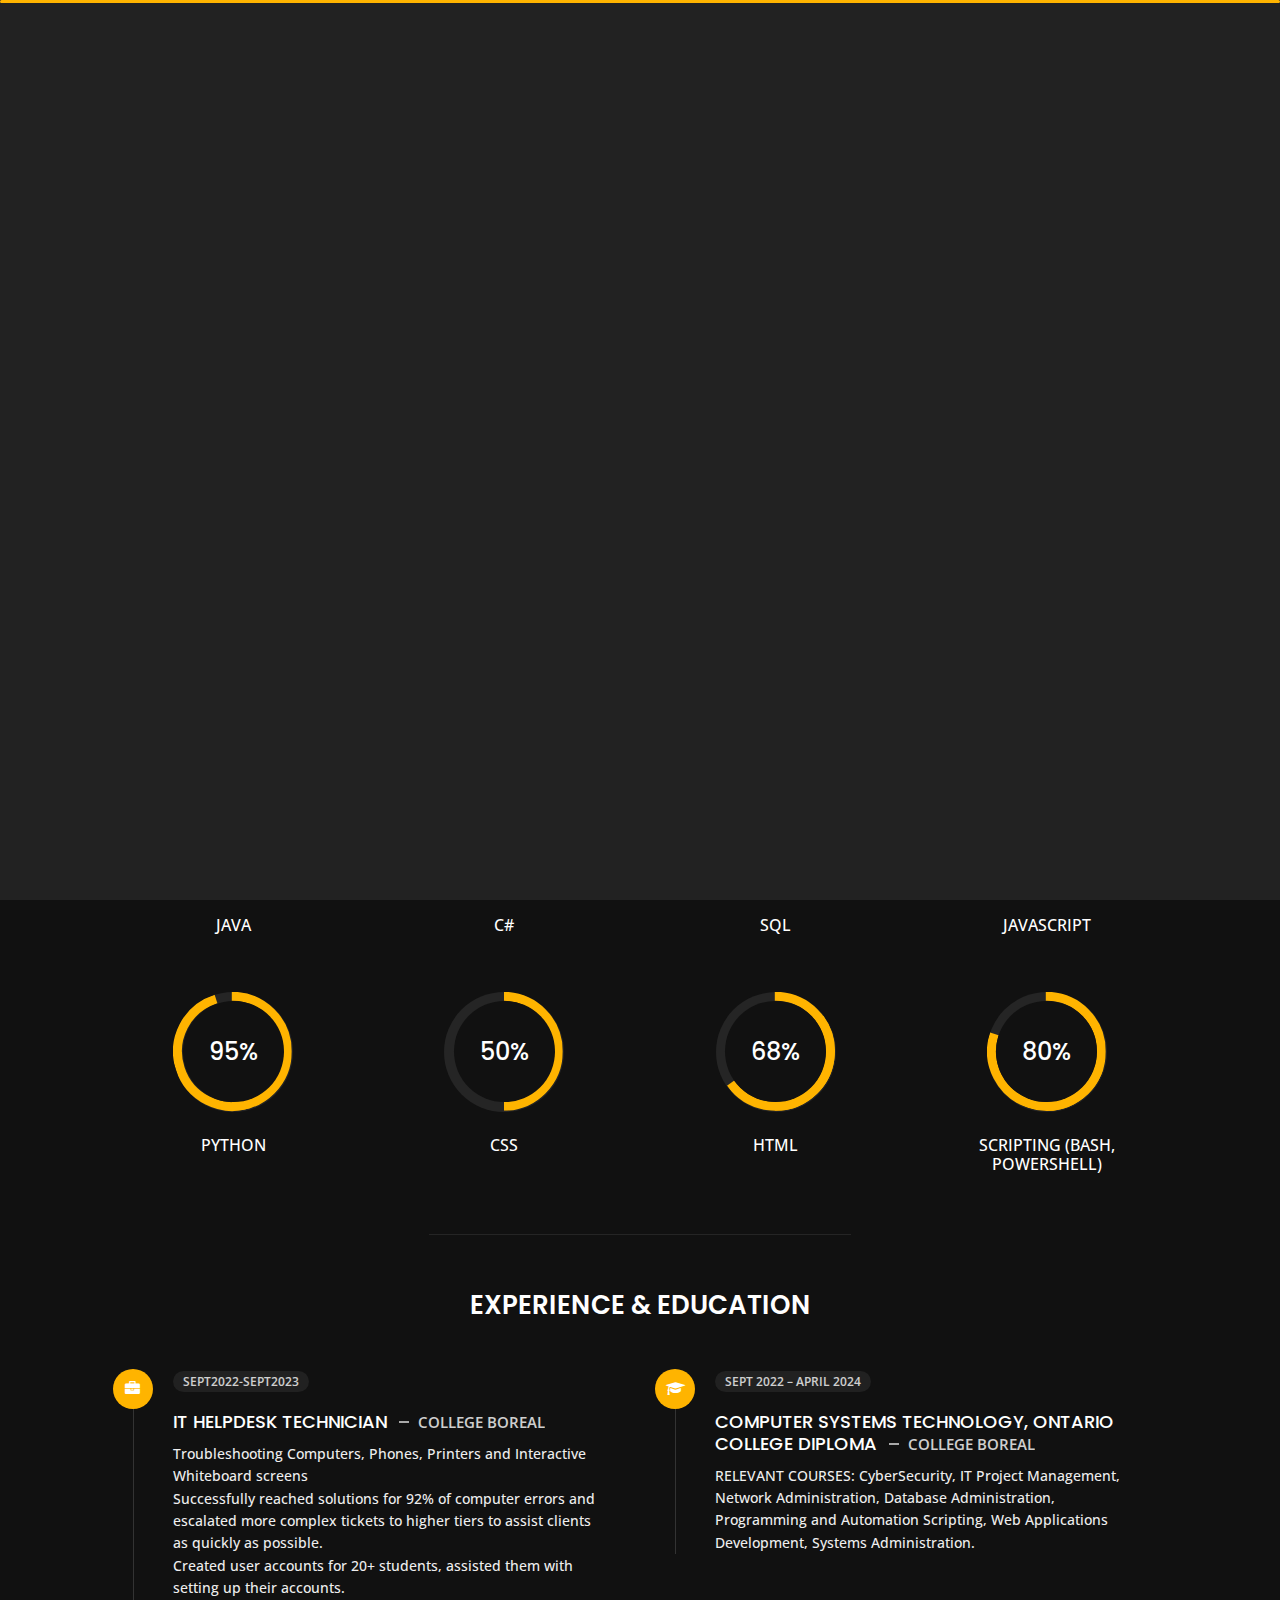
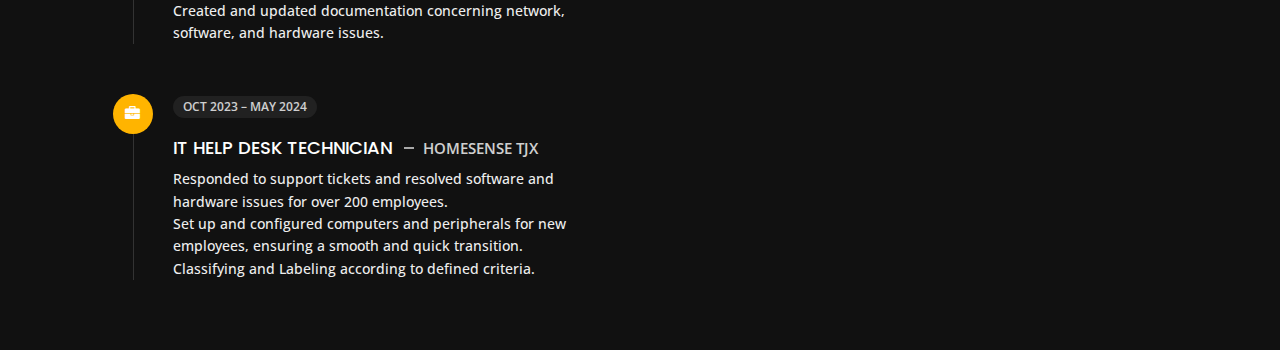
==== commit d78fa5ba: "Update about.html" ====
--- a/Pf-main/about.html
+++ b/Pf-main/about.html
@@ -240,7 +240,7 @@
                             <div class="icon">
                                 <i class="fa fa-briefcase"></i>
                             </div>
-                            <span class="time open-sans-font text-uppercase">MAY 2023 - PRESENT</span>
+                            <span class="time open-sans-font text-uppercase">SEPT2022-SEPT2023</span>
                             <h5 class="poppins-font text-uppercase">IT Helpdesk Technician <span class="place open-sans-font">College Boreal</span></h5>
                             <p class="open-sans-font">Troubleshooting Computers, Phones, Printers and Interactive Whiteboard screens</p>
 							<p class="open-sans-font">Successfully reached solutions for 92% of computer errors and escalated more complex tickets to higher tiers to assist clients as quickly as possible.</p>
@@ -251,10 +251,10 @@
                             <div class="icon">
                                 <i class="fa fa-briefcase"></i>
                             </div>
-                            <span class="time open-sans-font text-uppercase">OCT 2022 – FEB 2023</span>
-                            <h5 class="poppins-font text-uppercase">Data Entry Clerk <span class="place open-sans-font">LXT AI Inc.</span></h5>
-                            <p class="open-sans-font">Providing proactive support to basic computer-related technical issues as well as software and hardware problems.</p>
-							<p class="open-sans-font">Transcribing and Converting audio records into text documents with 97% of accuracy.</p>
+                            <span class="time open-sans-font text-uppercase">OCT 2023 – MAY 2024</span>
+                            <h5 class="poppins-font text-uppercase">IT Help Desk Technician <span class="place open-sans-font">HomeSense TJX</span></h5>
+                            <p class="open-sans-font">Responded to support tickets and resolved software and hardware issues for over 200 employees.</p>
+							<p class="open-sans-font">Set up and configured computers and peripherals for new employees, ensuring a smooth and quick transition.</p>
 							<p class="open-sans-font">Classifying and Labeling according to defined criteria.</p>
                         </li>
                     </ul>
